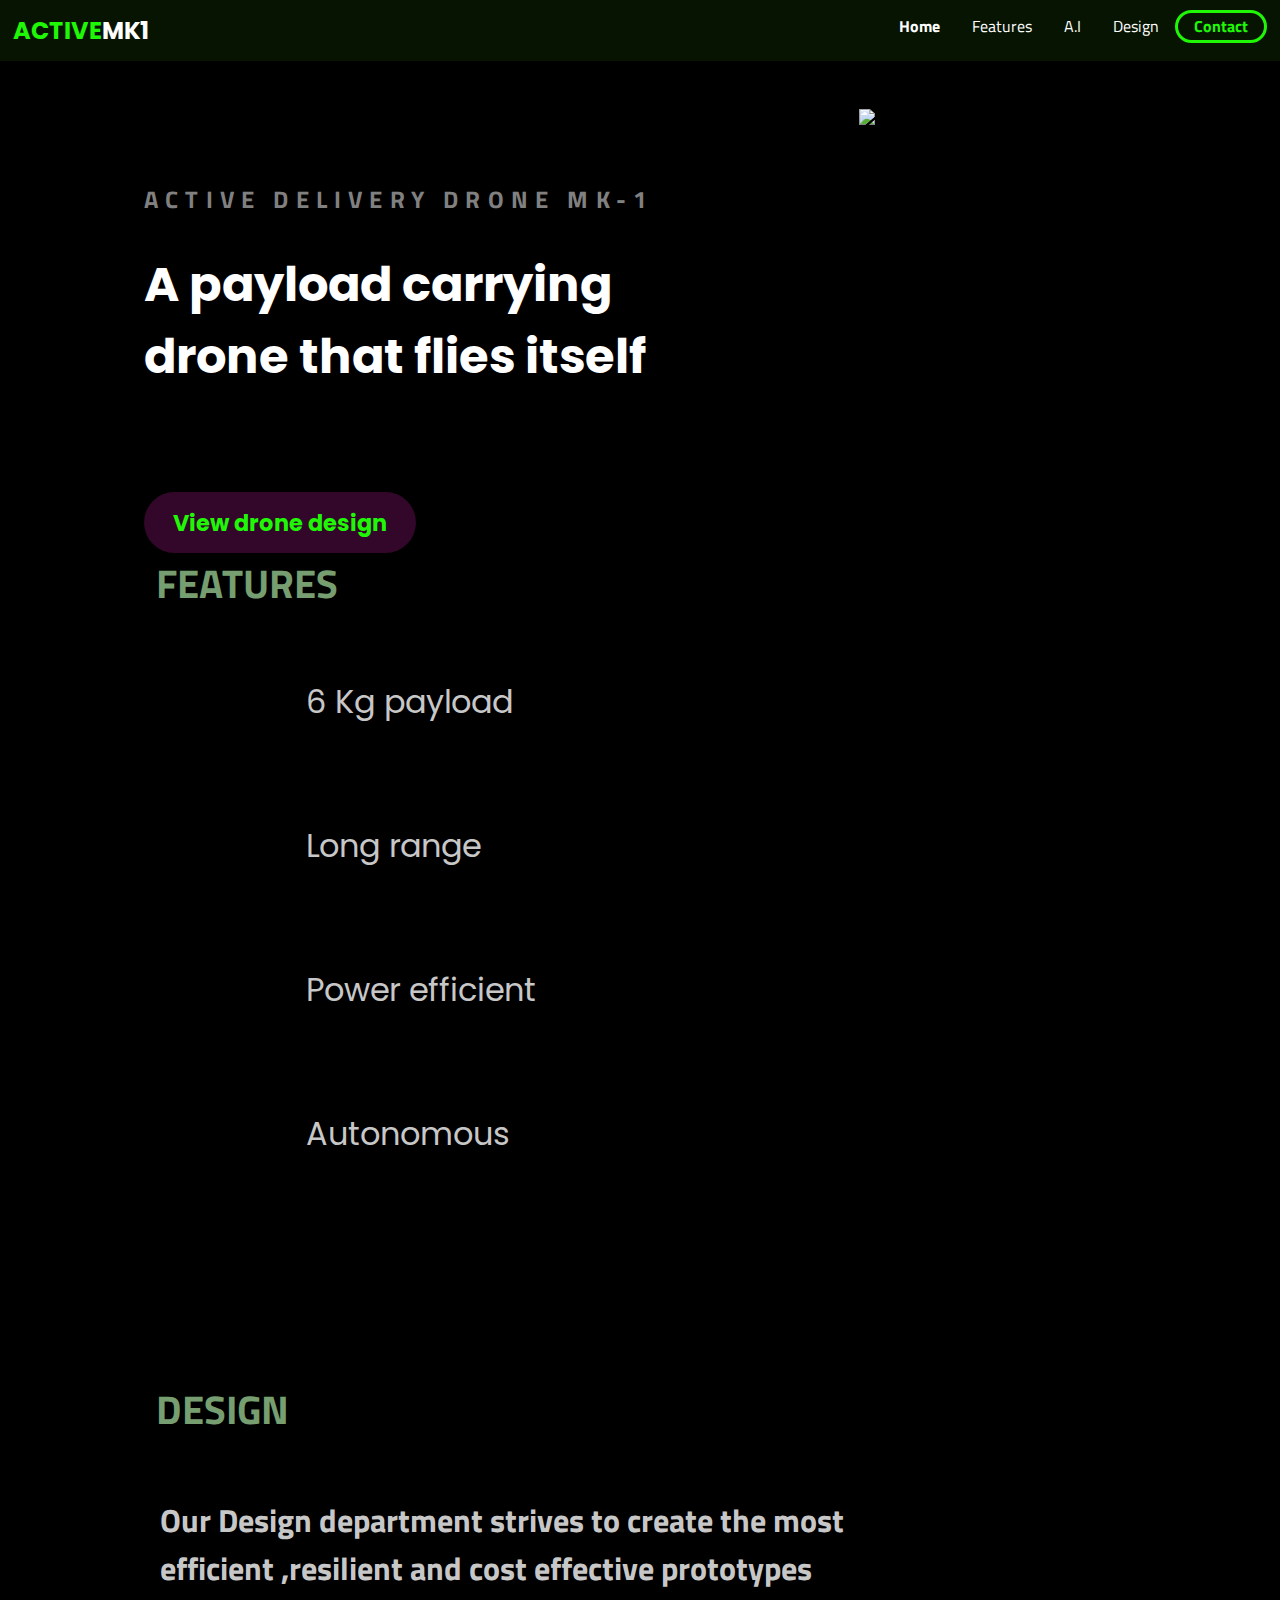
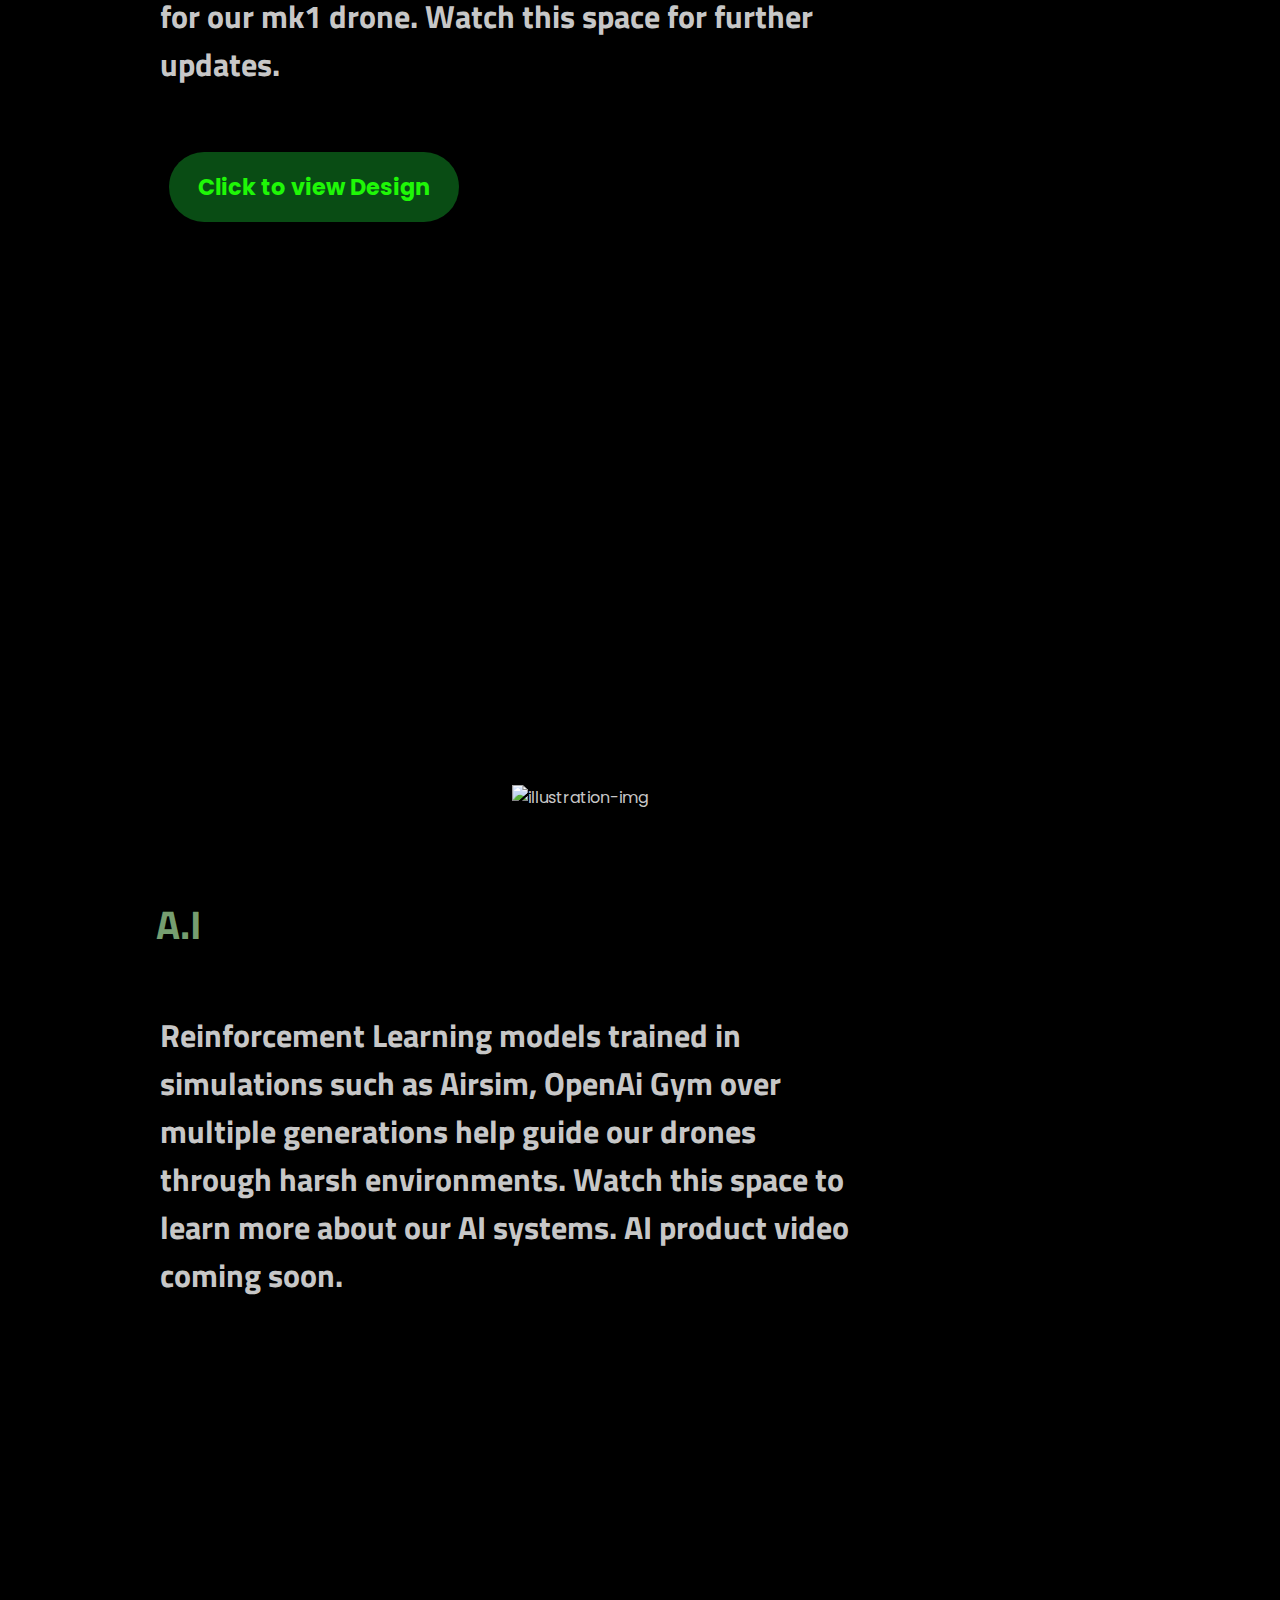
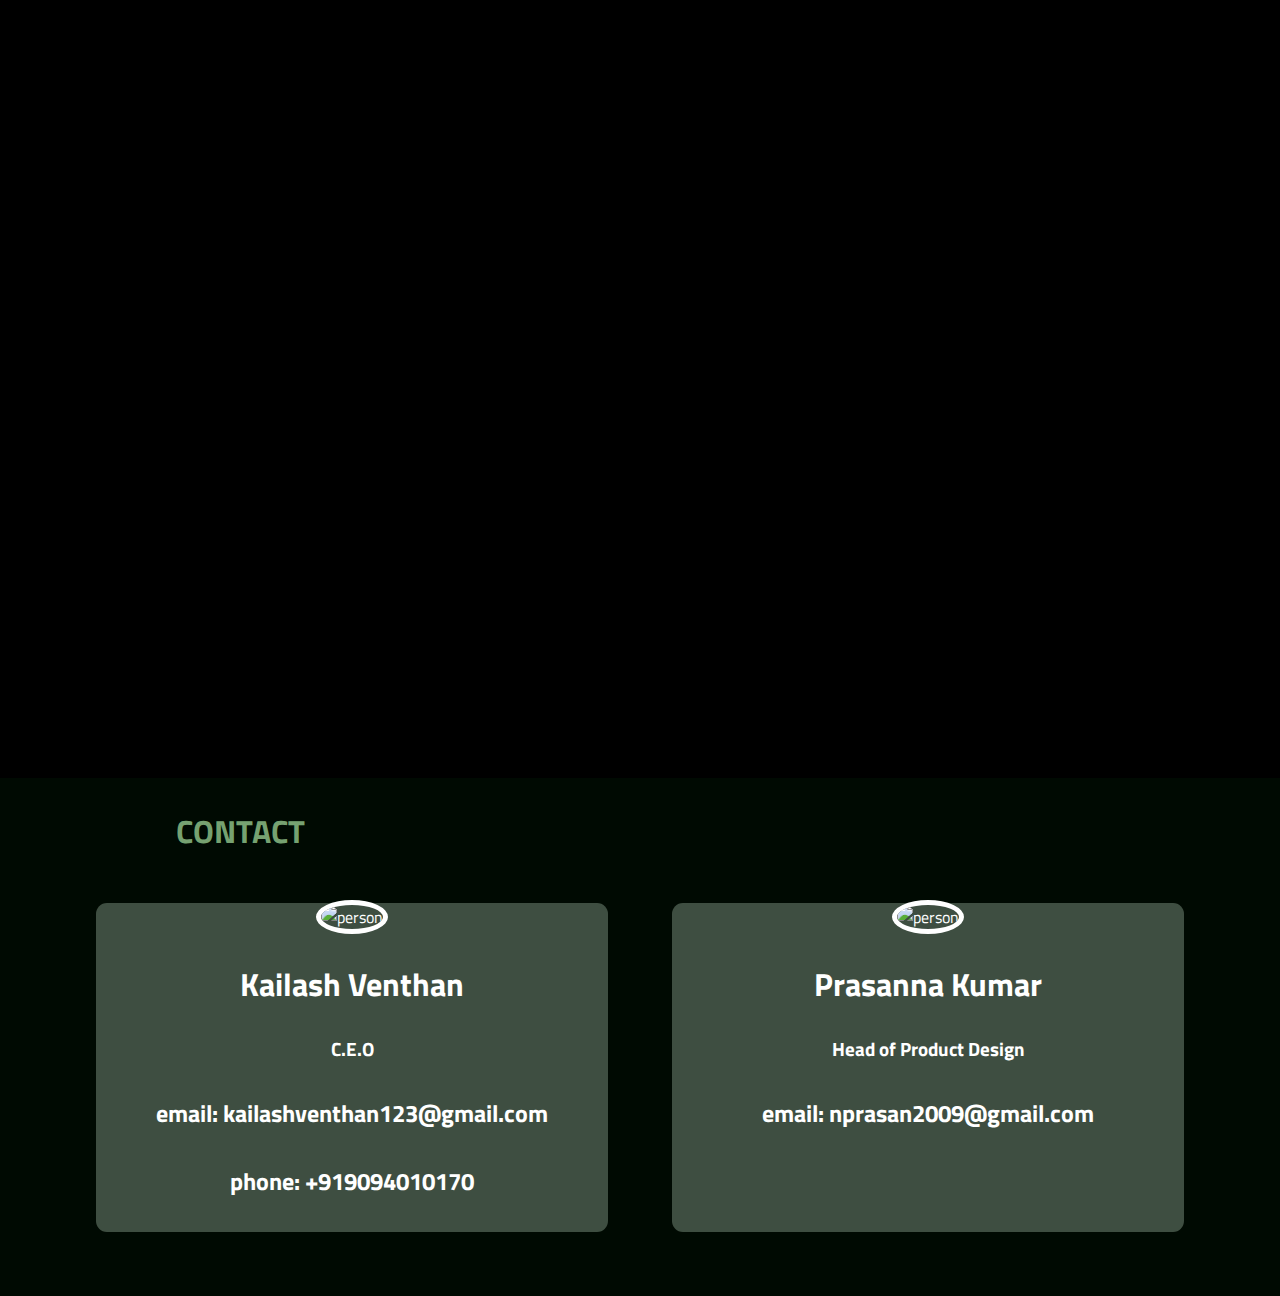
==== index.html @ 378c05ed "spacing changes and attempt at aniamtion" ====
<!DOCTYPE html>
<html lang="en">
<head>
    <meta charset="UTF-8">
    <meta http-equiv="X-UA-Compatible" content="IE=edge">
    <meta name="viewport" content="width=device-width, initial-scale=1.0">
    <meta name="theme-color" content="rgba(8, 29, 1, 0.694)">
    <title>A.D.D Mk-1</title>
    <link rel="stylesheet" href="css/main.css">
    <script src="animate.js"></script>
</head>
  <body>
    <div class="navbar" id="navbar">
    <div class="container">
        <a  class="logo" href="index.html"><span>ACTIVE</span>MK1</a>
        
        <img id="mobile-cta" class="mobile-menu" src="images/menu.svg" alt="open menue">
        
        <nav>
         <img  id="mobile-exit" class="mobile-menu-exit" src="images/exit.svg" alt="exit">
        <ul class="primary-nav">
            <li class="current"><a href="index.html">Home</a></li>
            <li><a href="#features-section">Features</a></li>
            <li><a href="#ai">A.I</a></li>
        </ul>        
        <ul class="secondary-nav">
            <li><a href="#design">Design</a> </li>
            <li class="go-premium-cta"><a href="#testimonials-section">Contact</a> </li>
        </ul>
        </nav>
    </div>
    </div>

    <section class="hero">
            <div class="container">
                <div class="left-col">
                    <p class="subhead">Active DELIVERY DRONE Mk-1</p>
                    <h1>A payload carrying drone that flies itself</h1>
                    <div class="het0-cta">
                        <a href="https://kailashv7.github.io/helmet-view/" class="primary-cta">View drone design</a>
                        <!-- <a href="#" class="watch-video-cta" alt="Watch a video">  -->
                        <!-- <img src="images/watch.svg" alt="watch">Watch Video</a> -->
                    </div>
                </div>
                <img src="images/Drone Delivery.svg" class="hero-img" alt="illustration-img">

            </div>
            
                </section>

                <a id="features-section"> <section class="features-section" >
          <div class="container">
            <h1>FEATURES</h1></a>
            <ul class="features-list">
                <li>6 Kg payload</li>
                <li>Long range</li>
                <li>Power efficient</li>
                <li>Autonomous</li>
                <canvas id="canvas"></canvas>
            </ul>
            <a id="design">
                <div class="container">
                    
                  <h1>DESIGN</h1>
                  <h2>
                     Our Design department strives to create the most efficient ,resilient and cost effective prototypes for our mk1 drone. Watch this space for further updates.
                       
                </h2> <a href="https://kailashv7.github.io/helmet-view/" class="primary-cta">Click to view Design</a>   
                </div><img src="images/design.svg" class="d-img" alt="illustration-img"></a>
           <!-- <img src="images/holding-phone.jpg" alt="holding-phone">-->
        </div>

          <a id="ai">
              <div class="container">
                <h1>A.I</h1>
                <h2>
                    Reinforcement Learning models trained in simulations such as Airsim, OpenAi Gym over multiple generations help guide our drones through 
                    harsh environments. Watch this space to learn more about our AI systems. AI product video coming soon.                              </h2>
                
                    
              </div></a>
             
              <a id="vid" class="vid">
                <iframe width="1280" height="720" src="https://www.youtube.com/embed/NcBjx_eyvxc" title="YouTube video player" frameborder="0" allow="accelerometer; autoplay; clipboard-write; encrypted-media; gyroscope; picture-in-picture" allowfullscreen></iframe>
                </div></a>
             

    </section>


    

    <section class="testimonials-section" id="testimonials-section">
        <div class="container">
            <h1>CONTACT</h1>
                <ul>
                    <li>
                        <img src="images/kailash.jpg" alt="person">
                        <h2>Kailash Venthan </h2>
                        <h3>C.E.O</h3>
                        <h4>email: kailashventhan123@gmail.com</h4>
                        <h4>phone: +919094010170</h4>
                    </li>
                    
                    <li>
                        <img src="images/prasanna.jpg" alt="person">
                        <h2>Prasanna Kumar</h2>
                        <h3>Head of Product Design</h3>
                        <h4>email: nprasan2009@gmail.com</h4>
                        
                    </li>
                    
                    <!-- <li>
                        <img src="images/person.jpg" alt="person">
                        <blockquote>Lorem, ipsum dolor sit amet consectetur adipisicing elit. Minima doloribus quia ut molestias, rem voluptates officiis iusto exercitationem est adipisci quos veniam accusamus quidem, libero voluptate! Nemo laudantium sunt quisquam!</blockquote>
                        <cite>-Jane Doe</cite>
                    </li> -->
                    

                </ul>

        </div>

    </section>
    
    <!-- <section class="contact-section"> -->
        <!-- <div class="container">
           <div class="contact-left">
                <h2>Contact</h2>
                <form action="">
            <label for="name">Name</label>
            <input type="text" name="name" id="name">
            <label for="email">Email</label>
            <input type="email" name="email" id="email">

            <label for="message">Message</label>
            <textarea name="message" id="message" cols="30" rows="10" placeholder="Whats on your mind"></textarea>   
            <input type="submit" class="send-message-cta"  value="Send message">
        </form>
           </div>
           <div class="contact-right">

            <iframe src="https://www.google.com/maps/embed?pb=!1m18!1m12!1m3!1d3105.1503819264835!2d-77.03871848479086!3d38.8976762795706!2m3!1f0!2f0!3f0!3m2!1i1024!2i768!4f13.1!3m3!1m2!1s0x89b7b7bcdecbb1df%3A0x715969d86d0b76bf!2sThe%20White%20House!5e0!3m2!1sen!2sin!4v1621686932372!5m2!1sen!2sin" width="600" height="450" style="border:0;" allowfullscreen="" loading="lazy"></iframe>
           </div>
            
        </div>
    </section> -->
  <script>

       // When the user scrolls the page, execute myFunction
       window.onscroll = function() {myFunction()};

//Get the navbar
var navbar = document.getElementById("navbar");
console.log(navbar);
// Get the offset position of the navbar
var sticky = navbar.offsetTop;

// Add the sticky class to the navbar when you reach its scroll position. Remove "sticky" when you leave the scroll position
function myFunction() {
  if (window.pageYOffset >= sticky && window.pageYOffset != 0) {
    navbar.classList.add("sticky");
    // setTimeout(function() {afunction()},4000);
  } else {
    navbar.classList.remove("sticky");
  }
}

//function to remove nav after 5 seconds
function afunction(){
    navbar.classList.remove("sticky");}



      const mobileBtn = document.getElementById("mobile-cta")
      nav= document.querySelector('nav')
      mobileBtnExit = document.getElementById("mobile-exit");


      mobileBtn.addEventListener('click',() => {
          nav.classList.add('menu-btn');
      })
      mobileBtnExit.addEventListener('click',() => {
          nav.classList.remove('menu-btn');
      })
  </script>

</body>



</html>
---- css/main.css ----
@import url("https://fonts.googleapis.com/css2?family=Poppins:wght@300;500&display=swap");
@import url("https://fonts.googleapis.com/css2?family=Titillium+Web:wght@300;500&display=swap");
:root {
  --primary-color:#1FF707;
  --secondary-color:rgba(8, 29, 1, 0.694);
}

body {
  background: black;
  margin: 0;
  font-family: 'Poppins','sans-serif';
}

.navbar {
  background: rgba(8, 29, 1, 0.694);
  padding: .3em;
}

.navbar .logo {
  text-decoration: none;
  font-weight: 700;
  color: #ffffff;
  font-size: 1.5em;
}

.navbar .logo span {
  color: var(--primary-color);
}

.navbar nav {
  display: none;
  font-family: 'Titillium Web', 'sans-serif';
}

.navbar .container {
  width: 100%;
  display: -webkit-box;
  display: -ms-flexbox;
  display: flex;
  place-content: space-between;
}

.mobile-menu {
  cursor: pointer;
}

a {
  color: #444444;
}

ul {
  list-style-type: none;
  margin: 0;
  padding: 0;
}

section {
  padding: 5em 2em 0em 2em;
}

.hero {
  text-align: center;
}

.left-col .subhead {
  text-transform: uppercase;
  font-weight: bold;
  color: grey;
  letter-spacing: .3em;
  font-size: 0.90em;
  font-family: 'Titillium Web', 'sans-serif';
}

.left-col h1 {
  font-size: 2.5em;
  color: white;
  -webkit-animation: fadeInAnimation ease 3s;
          animation: fadeInAnimation ease 3s;
  -webkit-animation-iteration-count: 1;
          animation-iteration-count: 1;
  -webkit-animation-fill-mode: backwards;
          animation-fill-mode: backwards;
}

.left-col .primary-cta {
  background: #1de93c53;
  color: var(--primary-color);
  text-decoration: none;
  padding: .7em 1.3em;
  font-size: 1.2em;
  border-radius: 5em;
  font-weight: bold;
  display: inline-block;
  margin-top: 3em;
  z-index: +5;
}

.left-col .primary-cta:hover {
  background: #0af52dd7;
  color: black;
  font-weight: bold;
}

.left-col .watch-video-cta {
  display: block;
  margin-top: 1em;
}

.left-col .watch-video-cta img {
  margin-right: -.5em;
}

.hero-img {
  width: 100%;
  height: auto;
  margin-top: 3em;
  margin-bottom: 6em;
  -webkit-animation: fadeInAnimation ease 3s;
          animation: fadeInAnimation ease 3s;
  -webkit-animation-iteration-count: 1;
          animation-iteration-count: 1;
  -webkit-animation-fill-mode: backwards;
          animation-fill-mode: backwards;
}

@-webkit-keyframes fadeInAnimation {
  0% {
    opacity: 0;
  }
  100% {
    opacity: 1;
  }
}

@keyframes fadeInAnimation {
  0% {
    opacity: 0;
  }
  100% {
    opacity: 1;
  }
}

section.features-section {
  color: rgba(255, 255, 255, 0.796);
}

section.features-section .primary-cta {
  background: #6e0f5b73;
  color: var(--primary-color);
  text-decoration: none;
  padding: .6em 1.3em;
  font-size: 1.4em;
  border-radius: 5em;
  font-weight: bold;
  display: inline-block;
  z-index: +5;
  margin: 0em 0em 0em 0.5em;
}

section.features-section .primary-cta:hover {
  background: #0af52dd7;
  color: black;
  font-weight: bold;
}

section.features-section h1 {
  margin-left: 0em;
  margin-bottom: 1.4em;
  margin-top: 0em;
  color: rgba(189, 253, 180, 0.633);
  font-size: 1.7em;
  font-family: 'Titillium Web', 'sans-serif';
}

section.features-section h2 {
  color: rgba(255, 255, 255, 0.796);
  margin-bottom: 5em;
  font-size: 1.3em;
  font-family: 'Titillium Web', 'sans-serif';
}

section.features-section .d-img {
  width: 100%;
  height: 100%;
  margin-right: 2em;
  margin-bottom: 8em;
  margin-top: 8em;
}

section.features-section .vid iframe {
  margin-bottom: 10em;
}

ul.features-list {
  margin-bottom: 0em;
  padding-left: .1em;
  display: -ms-grid;
  display: grid;
  -ms-grid-columns: (minmax(19rem, 1fr))[auto-fit];
      grid-template-columns: repeat(auto-fit, minmax(19rem, 1fr));
}

ul.features-list li {
  font-size: 1.5em;
  margin-top: 1em;
  margin-left: 2em;
  padding-bottom: 2em;
  position: relative;
  z-index: -5;
}

ul.features-list li:before {
  content: '';
  left: -2em;
  position: absolute;
  width: 36px;
  height: 36px;
  background-image: url("../images/bullet.svg");
  background-size: contain;
  margin-right: .5em;
  z-index: -5;
}

.testimonials-section {
  background: #024a0d23;
  color: white;
  padding-bottom: .5em;
  padding-top: .5em;
  font-family: 'Titillium Web', 'sans-serif';
}

.testimonials-section h1 {
  color: rgba(189, 253, 180, 0.633);
  margin-bottom: 2em;
}

.testimonials-section li {
  background: #9eb8a264;
  text-align: center;
  padding: 0.1em 0.3em;
  width: 95%;
  margin: 0 3.5em 4em 0.2em;
  border-radius: .68em;
}

.testimonials-section li img {
  width: 5em;
  height: 5em;
  border: 5px solid #ffffff;
  border-radius: 50%;
  margin-top: 1em;
}

h2 {
  font-size: 2em;
  color: white;
}

label {
  display: block;
  font-size: 1.2em;
  margin-bottom: .5em;
}

input, textarea {
  background-color: grey;
  width: 100%;
  padding: .8em;
  margin-bottom: 1em;
  border-radius: .3em;
  border: 1px solid gray;
  -webkit-box-sizing: border-box;
          box-sizing: border-box;
}

input[type="submit"] {
  background-color: #1de93c53;
  color: var(--primary-color);
  font-weight: bold;
  font-size: 1.3em;
  border: none;
  margin-bottom: 5em;
  border-radius: 5em;
  display: inline-block;
  padding: .8em 2em;
  width: unset;
  cursor: pointer;
}

iframe {
  width: 100%;
  height: 300px;
}

nav.menu-btn {
  display: block;
}

nav {
  position: fixed;
  z-index: 999;
  width: 66%;
  right: 0;
  top: 0;
  background: #000000;
  height: 100vh;
  padding: 1em;
}

nav ul.primary-nav {
  margin-top: 5em;
}

nav li a {
  color: white;
  text-decoration: none;
  display: block;
  padding: .5em;
  font-size: 1.3em;
  text-align: right;
}

nav li a:hover {
  color: #0af52da1;
  font-weight: bold;
}

.mobile-menu-exit {
  float: right;
  margin: .5em;
  cursor: pointer;
}

@media only screen and (min-width: 768px) {
  .mobile-menu, .mobile-menu-exit {
    display: none;
  }
  .navbar .container {
    display: -ms-grid;
    display: grid;
    -ms-grid-columns: 180px auto;
        grid-template-columns: 180px auto;
  }
  .navbar nav {
    display: -webkit-box;
    display: -ms-flexbox;
    display: flex;
    -webkit-box-pack: justify;
        -ms-flex-pack: justify;
            justify-content: space-between;
    background: none;
    position: unset;
    height: auto;
    width: 100%;
    padding: 0;
  }
  .navbar nav ul {
    display: -webkit-box;
    display: -ms-flexbox;
    display: flex;
  }
  .navbar nav a {
    color: white;
    font-size: 1em;
    padding: .1em 1em;
  }
  .navbar nav ul.primary-nav {
    margin: 0;
  }
  .navbar nav li.current a {
    font-weight: bold;
  }
  .navbar nav li.go-premium-cta a {
    color: var(--primary-color);
    border: 3px solid var(--primary-color);
    font-weight: bold;
    border-radius: 5em;
    margin-top: -.2em;
  }
  .navbar nav li.go-premium-cta a:hover {
    background: #0ed12b78;
    color: var(--primary-color);
  }
}

@media only screen and (min-width: 1080px) {
  .navbar {
    padding: .8em;
  }
  .container {
    width: 100%;
    margin: 0 auto;
  }
  section {
    padding: 0em 4em;
  }
  .hero .container {
    display: -webkit-box;
    display: -ms-flexbox;
    display: flex;
    -webkit-box-pack: justify;
        -ms-flex-pack: justify;
            justify-content: space-between;
    text-align: left;
  }
  .hero .container .primary-cta {
    background: #6e0f5b73;
    color: var(--primary-color);
    text-decoration: none;
    padding: .6em 1.3em;
    font-size: 1.4em;
    border-radius: 5em;
    font-weight: bold;
    display: inline-block;
    z-index: +5;
  }
  .hero .container .primary-cta:hover {
    background: #0af52dd7;
    color: black;
    font-weight: bold;
  }
  .hero .container .left-col {
    margin: 6em 3em 0 5em;
  }
  .hero .container .left-col .subhead {
    font-size: 1.5em;
    -webkit-animation: fadeInAnimation ease 1s;
            animation: fadeInAnimation ease 1s;
    -webkit-animation-iteration-count: 1;
            animation-iteration-count: 1;
    -webkit-animation-fill-mode: backwards;
            animation-fill-mode: backwards;
  }
  .hero .container .left-col h1 {
    font-size: 3em;
    width: 80%;
    color: white;
  }
  .hero-img {
    width: 45.5%;
    height: auto;
    margin-right: 0em;
    margin-bottom: 10em;
  }
  ul.features-list {
    display: block;
    margin-left: 11em;
    margin-top: 4em;
    margin-bottom: 0em;
  }
  ul.features-list li {
    font-size: 2em;
    padding-bottom: 2em;
  }
  ul.features-list li:before {
    width: 45px;
    height: 45px;
  }
  .features-section {
    position: relative;
    margin-top: 0em;
  }
  section.features-section .primary-cta {
    background: #1de93c53;
    color: var(--primary-color);
    text-decoration: none;
    padding: 0.8em 1.3em;
    font-size: 1.4em;
    border-radius: 5em;
    font-weight: bold;
    display: inline-block;
    z-index: +5;
    margin: 0em 0em 30em 4.7em;
  }
  section.features-section .primary-cta:hover {
    background: #0af52dd7;
    color: black;
    font-weight: bold;
  }
  section.features-section h1 {
    margin-left: 2.3em;
    font-size: 2.5em;
  }
  section.features-section h2 {
    margin-left: 3em;
    margin-bottom: 2em;
    font-size: 2em;
    width: 60%;
  }
  section.features-section .d-img {
    width: 50%;
    height: auto;
    margin-right: 8em;
    margin-bottom: 100em;
  }
  section.features-section .vid iframe {
    width: 1280px;
    padding-bottom: 8em;
    height: 720px;
    margin-left: 8em;
  }
  .features-section img {
    display: block;
    position: absolute;
    right: 0;
    width: 350px;
    bottom: -2em;
  }
  .testimonials-section ul {
    display: -webkit-box;
    display: -ms-flexbox;
    display: flex;
  }
  .testimonials-section ul li {
    margin: 7em 2em 0em 2em;
  }
  .testimonials-section {
    margin-bottom: 0;
    padding-bottom: 4em;
    padding-top: .5em;
  }
  .testimonials-section h1 {
    color: rgba(189, 253, 180, 0.633);
    margin-bottom: -2em;
    margin-left: 3.5em;
  }
  .testimonials-section h4 {
    font-size: 1.5em;
  }
  .testimonials-section li img {
    margin-top: -4.5em;
  }
  .contact-right {
    position: absolute;
    right: 0;
    top: 0;
    width: 45%;
    height: 100%;
  }
  .contact-right iframe {
    height: 100%;
  }
}

@media only screen and (max-width: 768px) {
  /* The sticky class is added to the navbar with JS when it reaches its scroll position */
  .sticky {
    display: -webkit-box;
    display: -ms-flexbox;
    display: flex;
    -webkit-box-pack: justify;
        -ms-flex-pack: justify;
            justify-content: space-between;
    position: -webkit-sticky;
    position: sticky;
    top: 0em;
    padding-top: .2em;
    padding-bottom: .3em;
    bottom: 0em;
    z-index: 6;
    width: auto;
    background: rgba(0, 0, 0, 0.905);
  }
  .mobile-menu {
    margin-right: 1em;
  }
  /* Add some top padding to the page content to prevent sudden quick movement (as the navigation bar gets a new position at the top of the page (position:fixed and top:0) */
  .sticky + .content {
    padding-top: 0px;
  }
}
/*# sourceMappingURL=main.css.map */
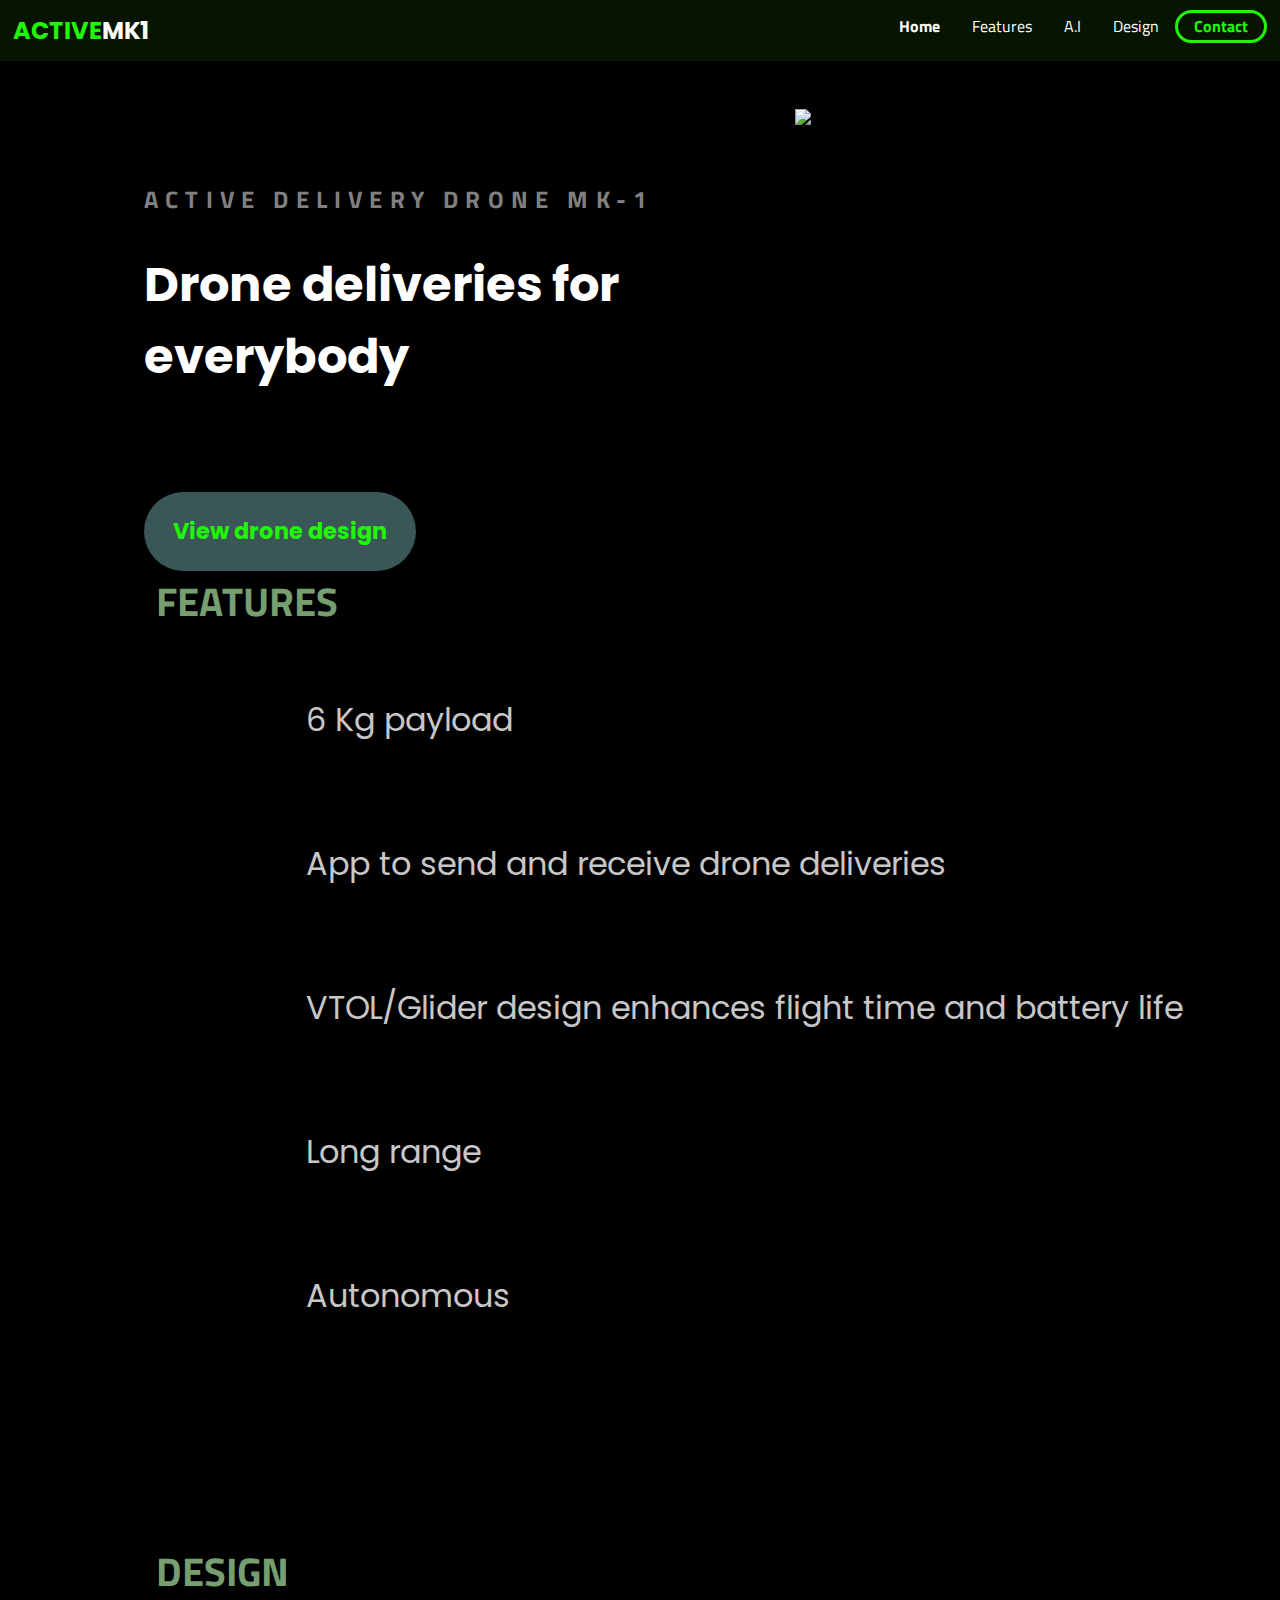
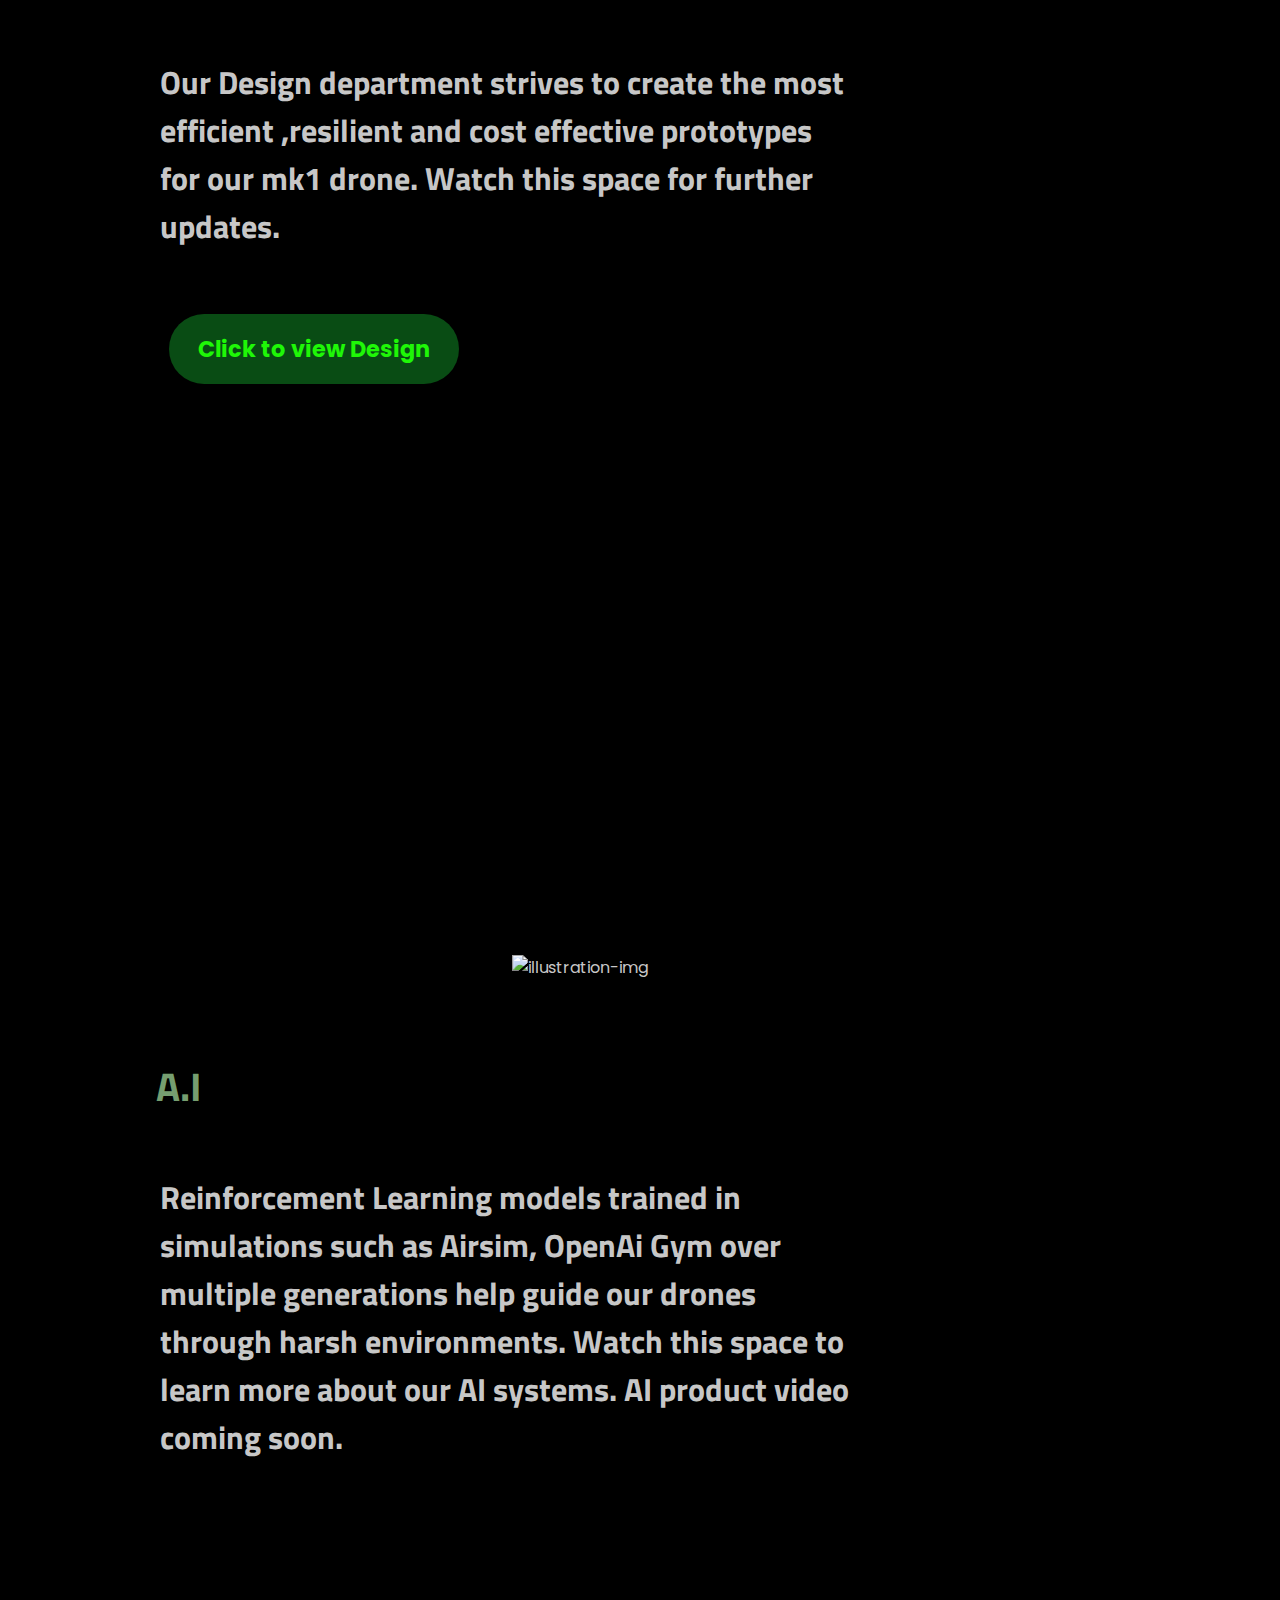
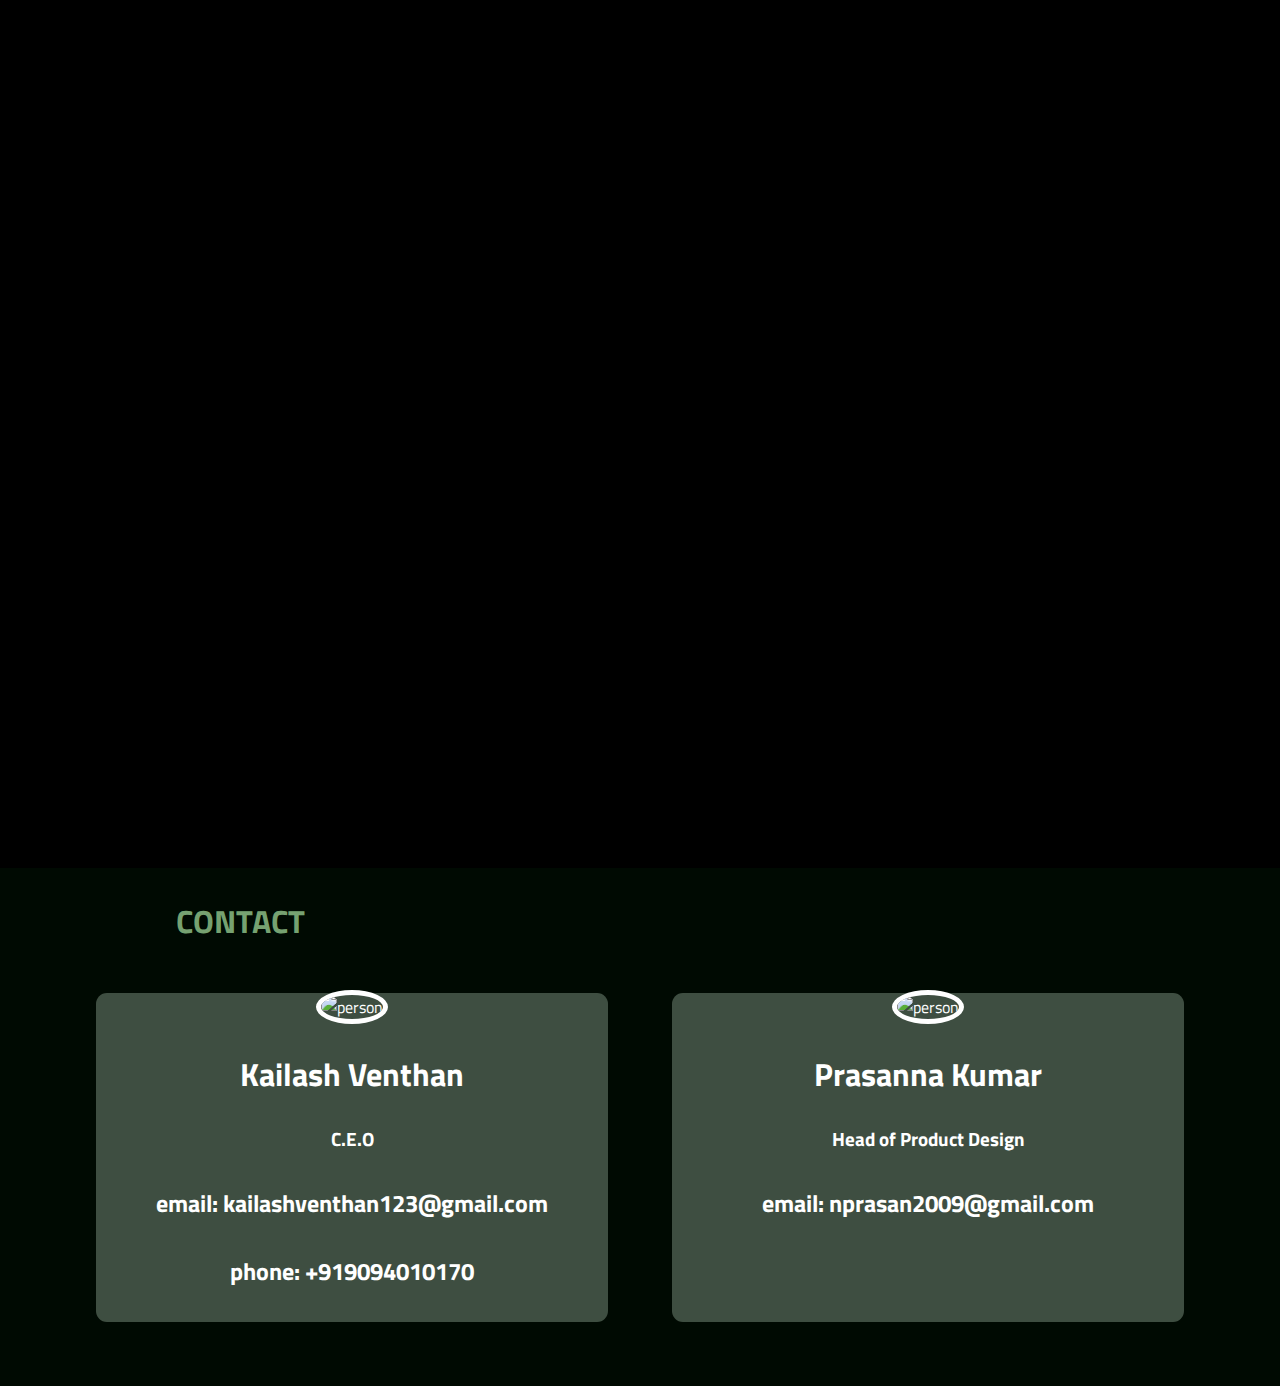
==== commit 727d004d: "content changes" ====
--- a/index.html
+++ b/index.html
@@ -35,7 +35,7 @@
             <div class="container">
                 <div class="left-col">
                     <p class="subhead">Active DELIVERY DRONE Mk-1</p>
-                    <h1>A payload carrying drone that flies itself</h1>
+                    <h1>Drone deliveries for everybody</h1>
                     <div class="het0-cta">
                         <a href="https://kailashv7.github.io/helmet-view/" class="primary-cta">View drone design</a>
                         <!-- <a href="#" class="watch-video-cta" alt="Watch a video">  -->
@@ -53,8 +53,9 @@
             <h1>FEATURES</h1></a>
             <ul class="features-list">
                 <li>6 Kg payload</li>
+                <li>App to send and receive drone deliveries</li>
+                <li>VTOL/Glider design enhances flight time and battery life</li>
                 <li>Long range</li>
-                <li>Power efficient</li>
                 <li>Autonomous</li>
                 <canvas id="canvas"></canvas>
             </ul>
--- a/css/main.css
+++ b/css/main.css
@@ -405,10 +405,10 @@
     text-align: left;
   }
   .hero .container .primary-cta {
-    background: #6e0f5b73;
+    background: #5e8a8b9f;
     color: var(--primary-color);
     text-decoration: none;
-    padding: .6em 1.3em;
+    padding: 1em 1.3em;
     font-size: 1.4em;
     border-radius: 5em;
     font-weight: bold;
@@ -492,12 +492,12 @@
     width: 50%;
     height: auto;
     margin-right: 8em;
-    margin-bottom: 100em;
+    margin-bottom: 95em;
   }
   section.features-section .vid iframe {
-    width: 1280px;
+    width: 1152px;
     padding-bottom: 8em;
-    height: 720px;
+    height: 648px;
     margin-left: 8em;
   }
   .features-section img {
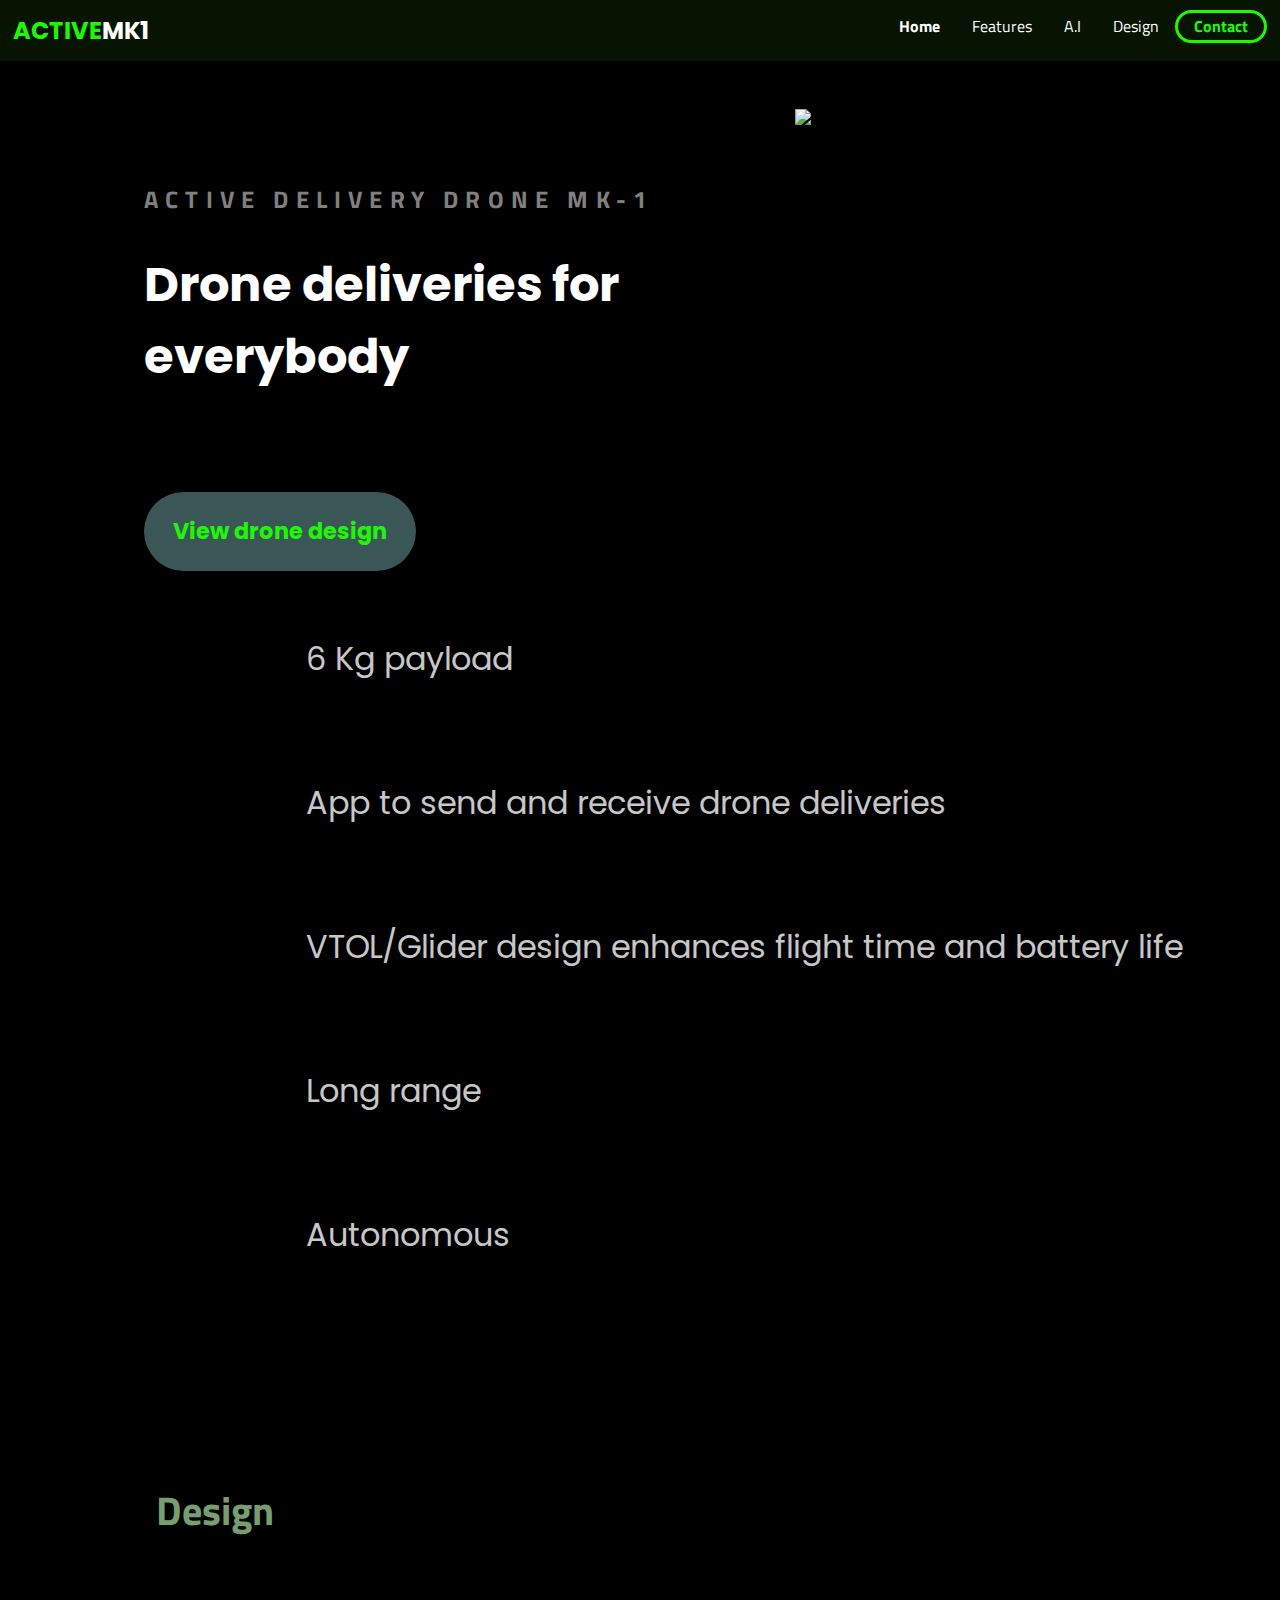
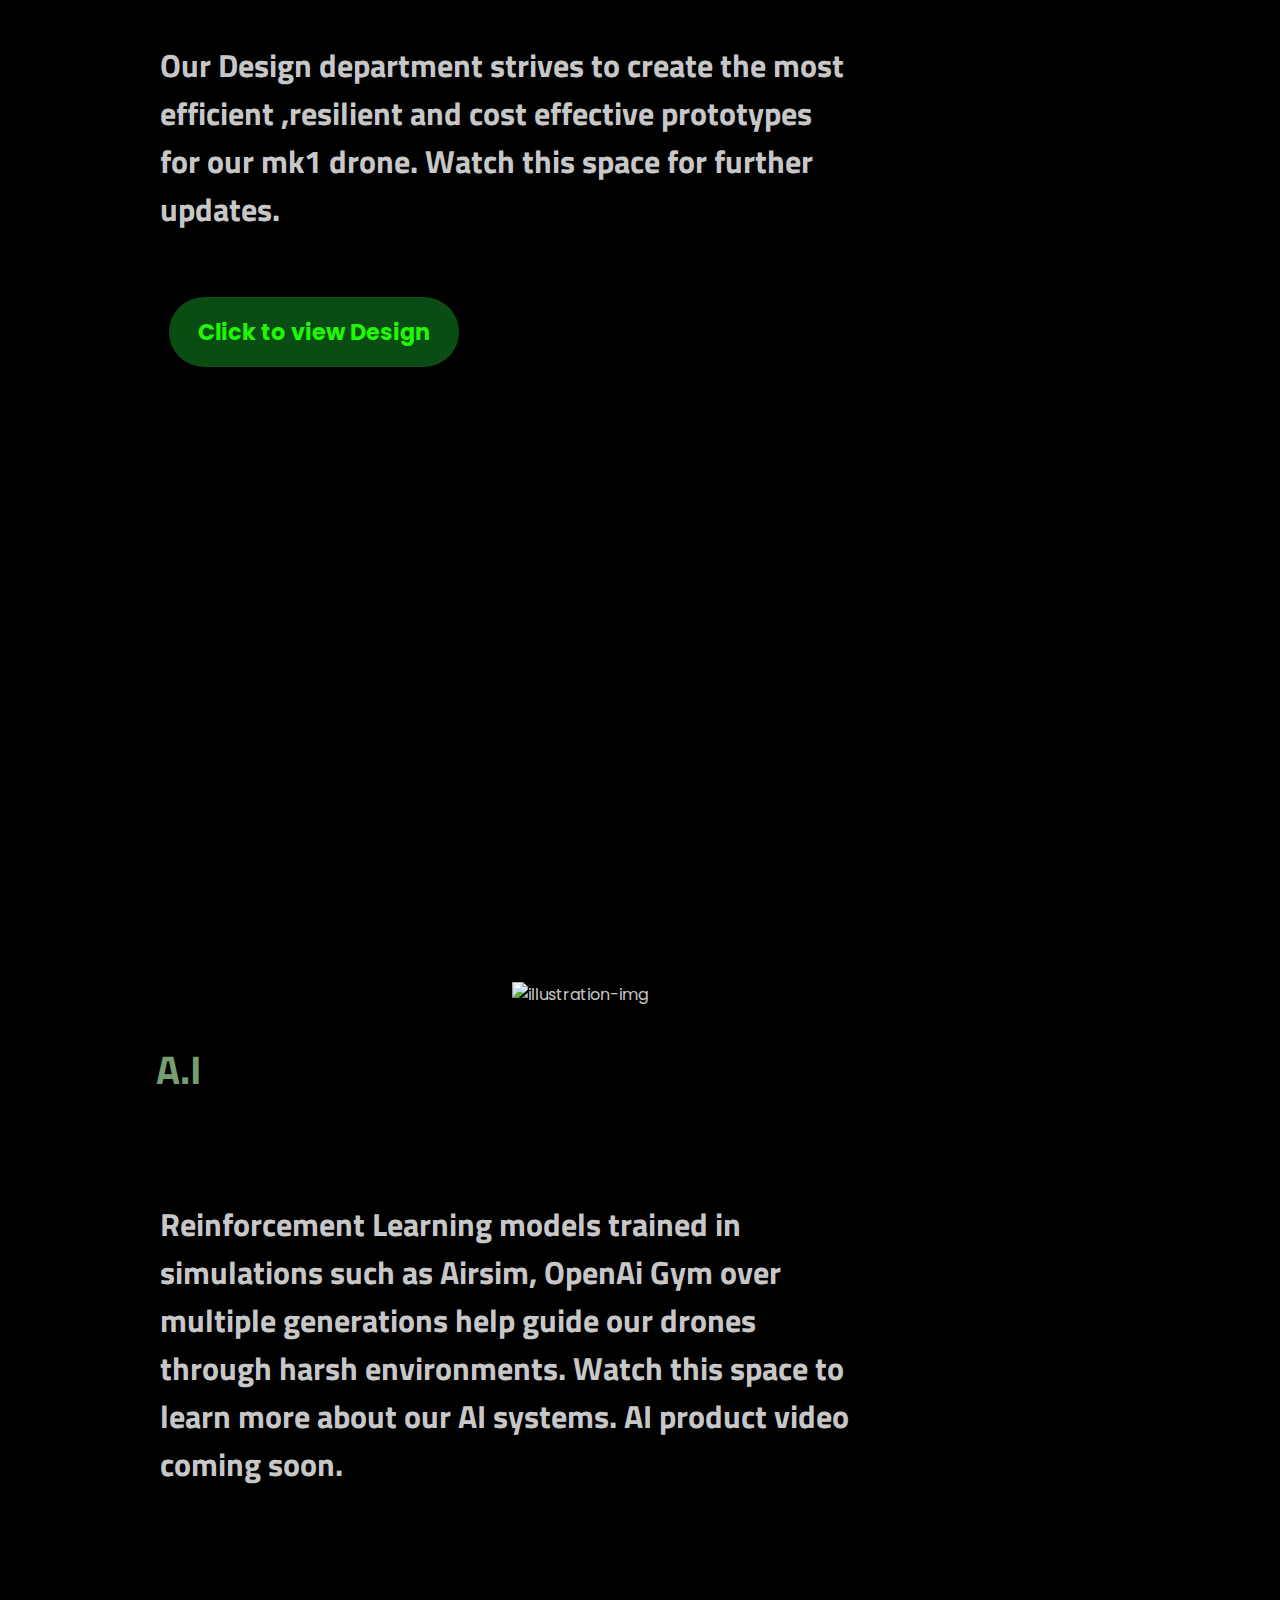
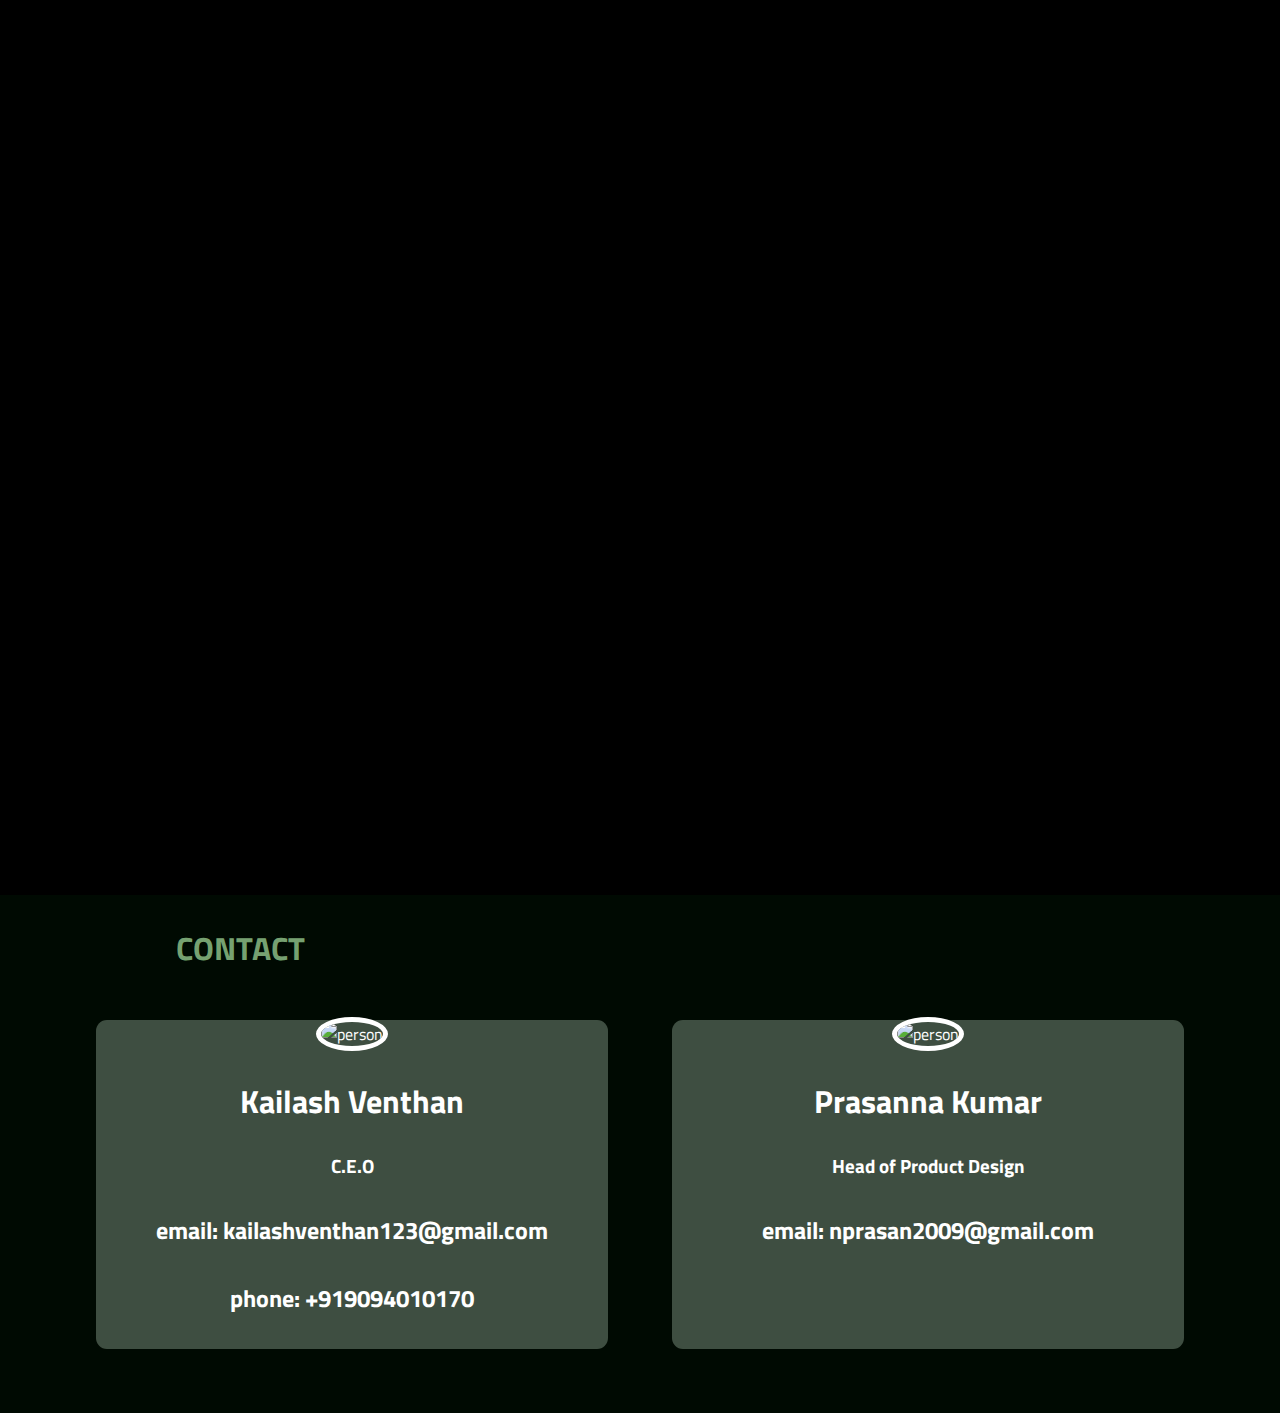
==== commit 81d3a362: "link changeS" ====
--- a/index.html
+++ b/index.html
@@ -37,7 +37,7 @@
                     <p class="subhead">Active DELIVERY DRONE Mk-1</p>
                     <h1>Drone deliveries for everybody</h1>
                     <div class="het0-cta">
-                        <a href="https://kailashv7.github.io/helmet-view/" class="primary-cta">View drone design</a>
+                        <a href="https://kailashv7.github.io/dronedisplay/" class="primary-cta">View drone design</a>
                         <!-- <a href="#" class="watch-video-cta" alt="Watch a video">  -->
                         <!-- <img src="images/watch.svg" alt="watch">Watch Video</a> -->
                     </div>
@@ -50,7 +50,7 @@
 
                 <a id="features-section"> <section class="features-section" >
           <div class="container">
-            <h1>FEATURES</h1></a>
+            </a>
             <ul class="features-list">
                 <li>6 Kg payload</li>
                 <li>App to send and receive drone deliveries</li>
@@ -62,11 +62,11 @@
             <a id="design">
                 <div class="container">
                     
-                  <h1>DESIGN</h1>
+                  <h1>Design</h1>
                   <h2>
                      Our Design department strives to create the most efficient ,resilient and cost effective prototypes for our mk1 drone. Watch this space for further updates.
                        
-                </h2> <a href="https://kailashv7.github.io/helmet-view/" class="primary-cta">Click to view Design</a>   
+                </h2> <a href="https://kailashv7.github.io/dronedisplay/" class="primary-cta">Click to view Design</a>   
                 </div><img src="images/design.svg" class="d-img" alt="illustration-img"></a>
            <!-- <img src="images/holding-phone.jpg" alt="holding-phone">-->
         </div>
--- a/css/main.css
+++ b/css/main.css
@@ -1,5 +1,6 @@
 @import url("https://fonts.googleapis.com/css2?family=Poppins:wght@300;500&display=swap");
 @import url("https://fonts.googleapis.com/css2?family=Titillium+Web:wght@300;500&display=swap");
+@import url("https://fonts.googleapis.com/css2?family=Merriweather:wght@700&display=swap");
 :root {
   --primary-color:#1FF707;
   --secondary-color:rgba(8, 29, 1, 0.694);
@@ -166,10 +167,10 @@
 
 section.features-section h1 {
   margin-left: 0em;
-  margin-bottom: 1.4em;
+  margin-bottom: 2.5em;
   margin-top: 0em;
   color: rgba(189, 253, 180, 0.633);
-  font-size: 1.7em;
+  font-size: 2em;
   font-family: 'Titillium Web', 'sans-serif';
 }
 
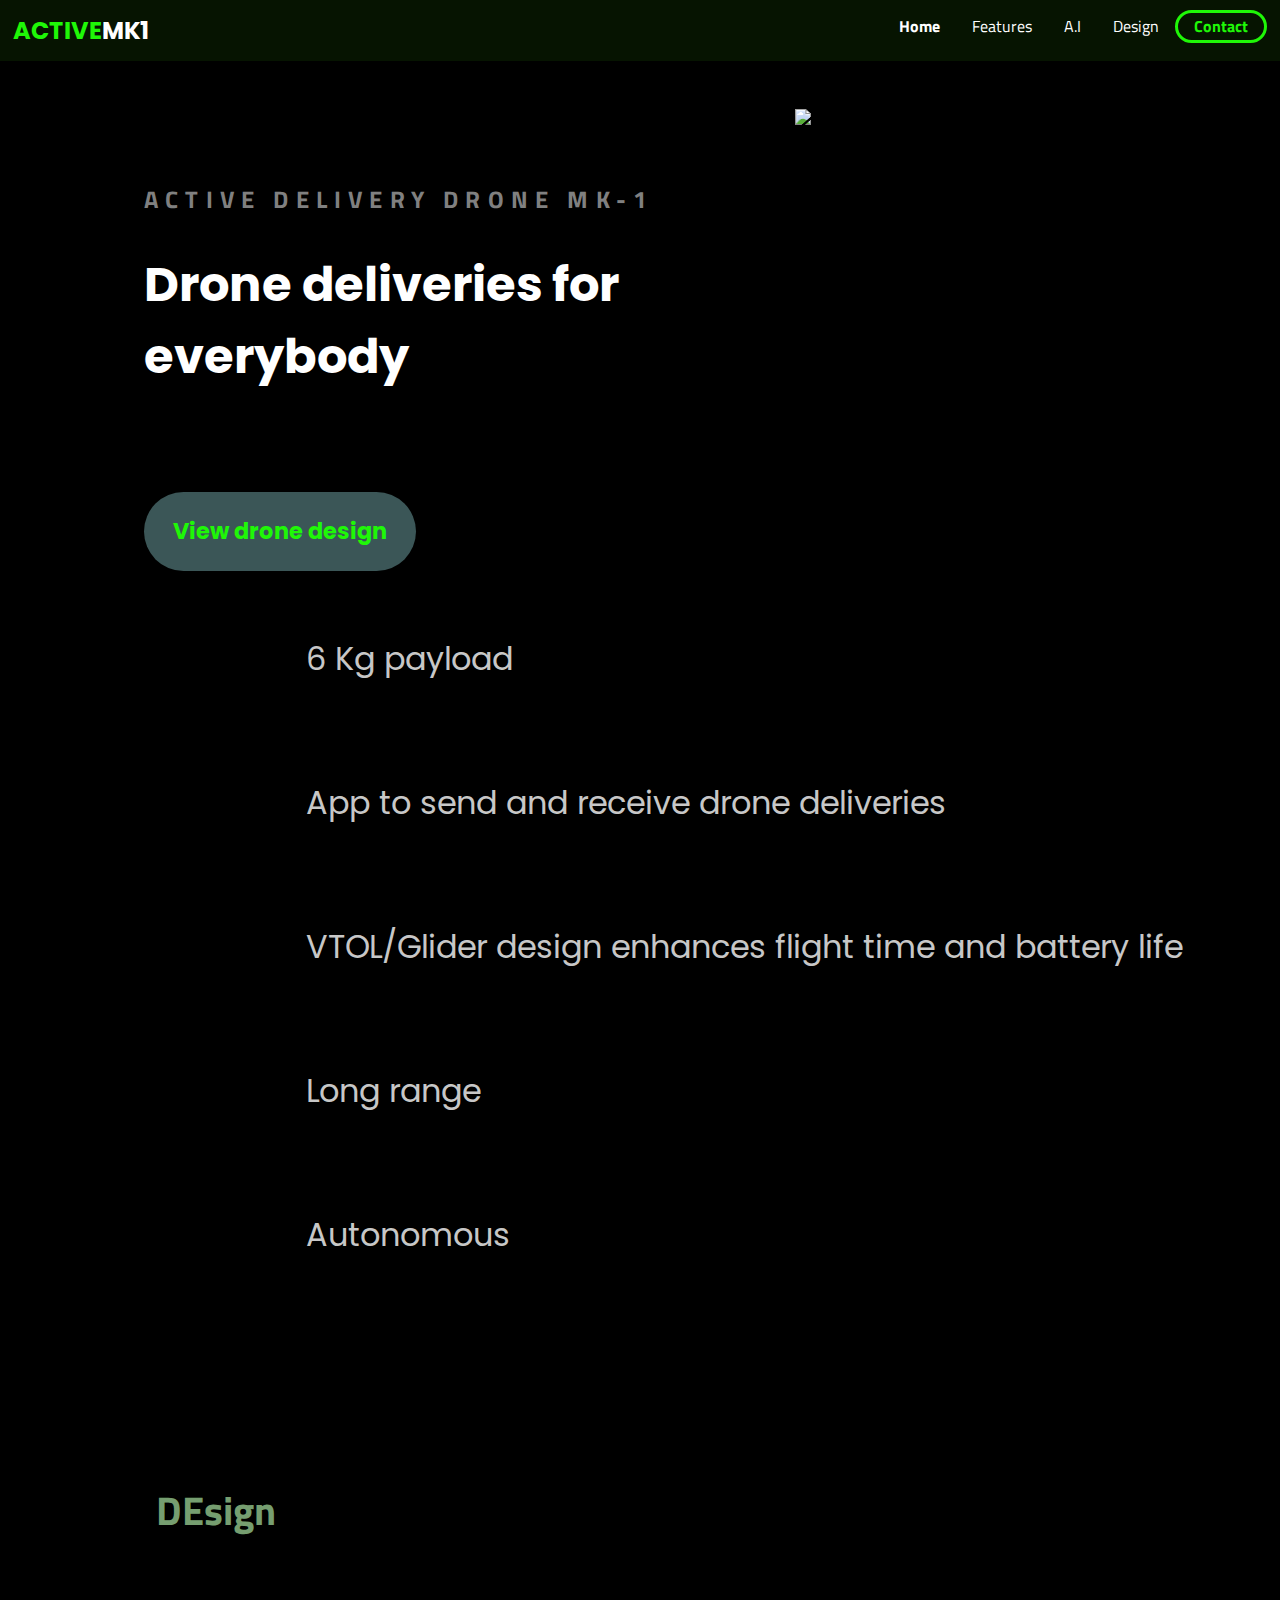
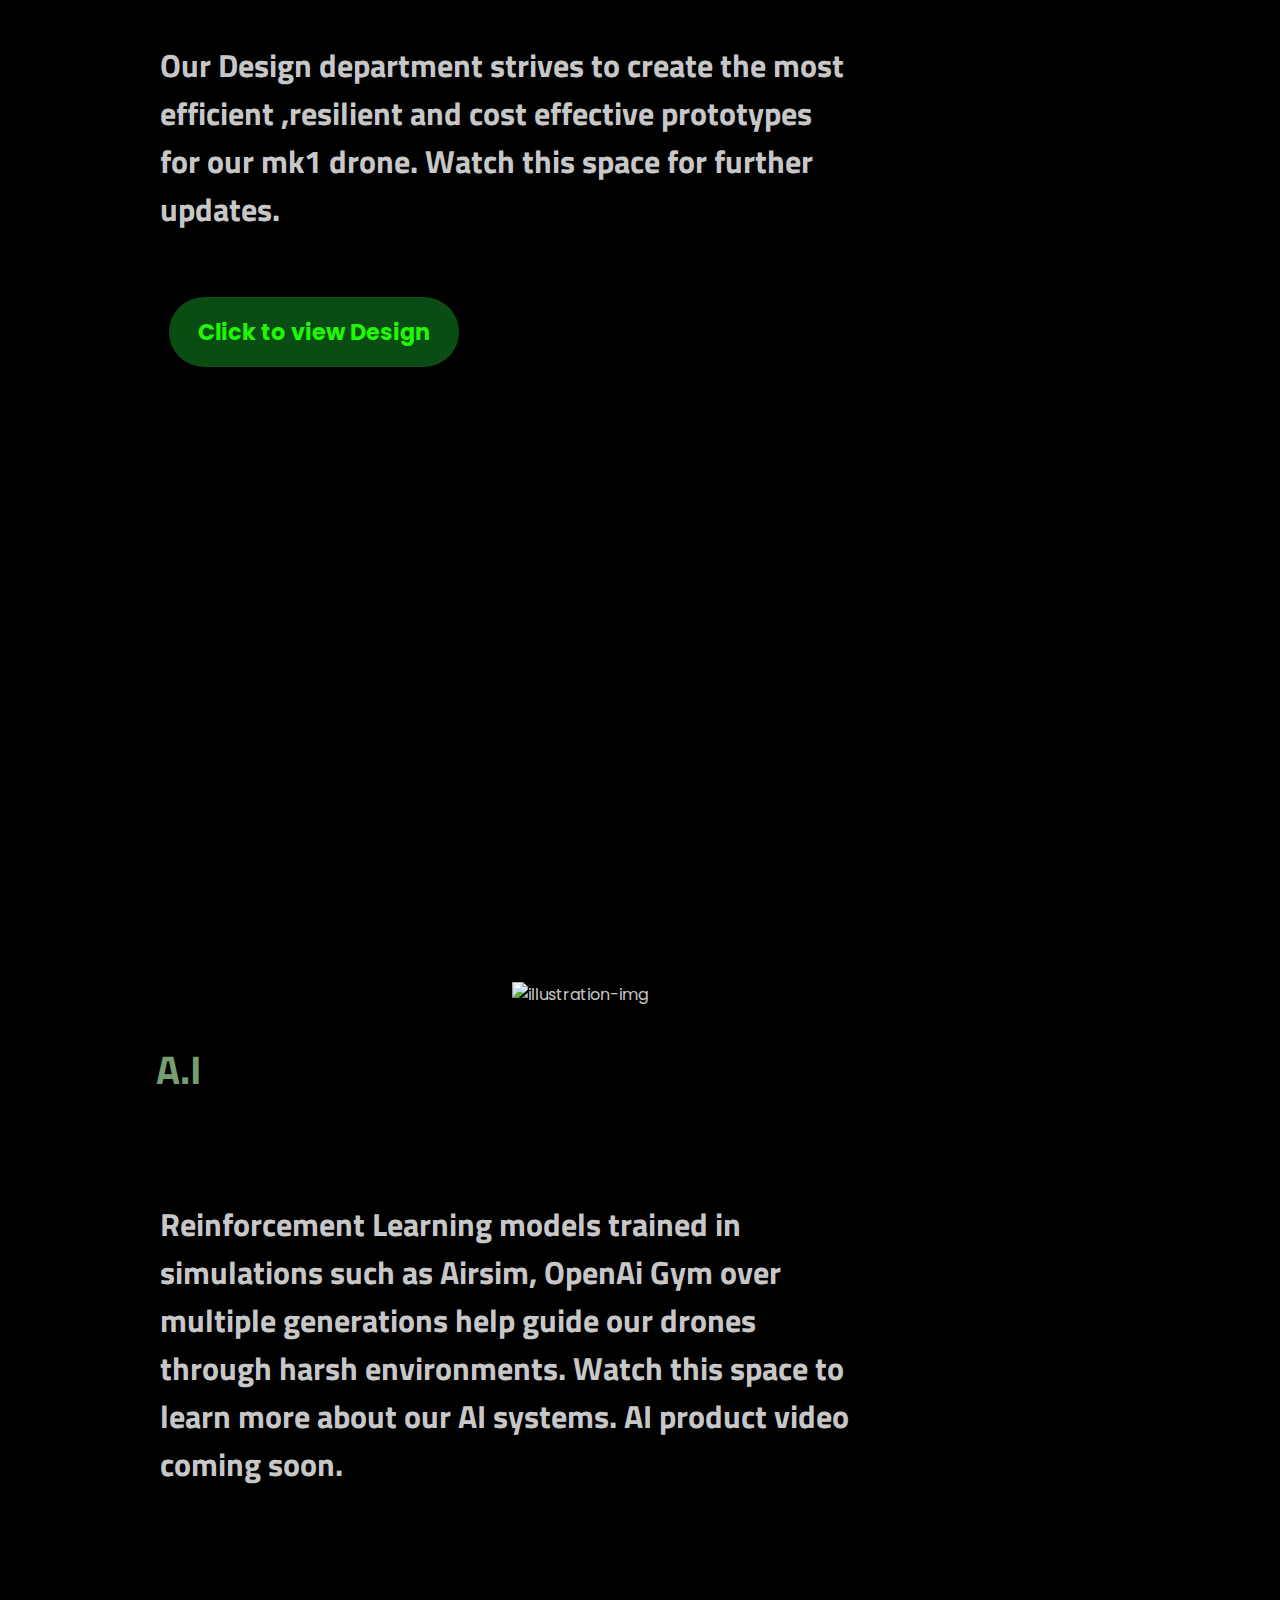
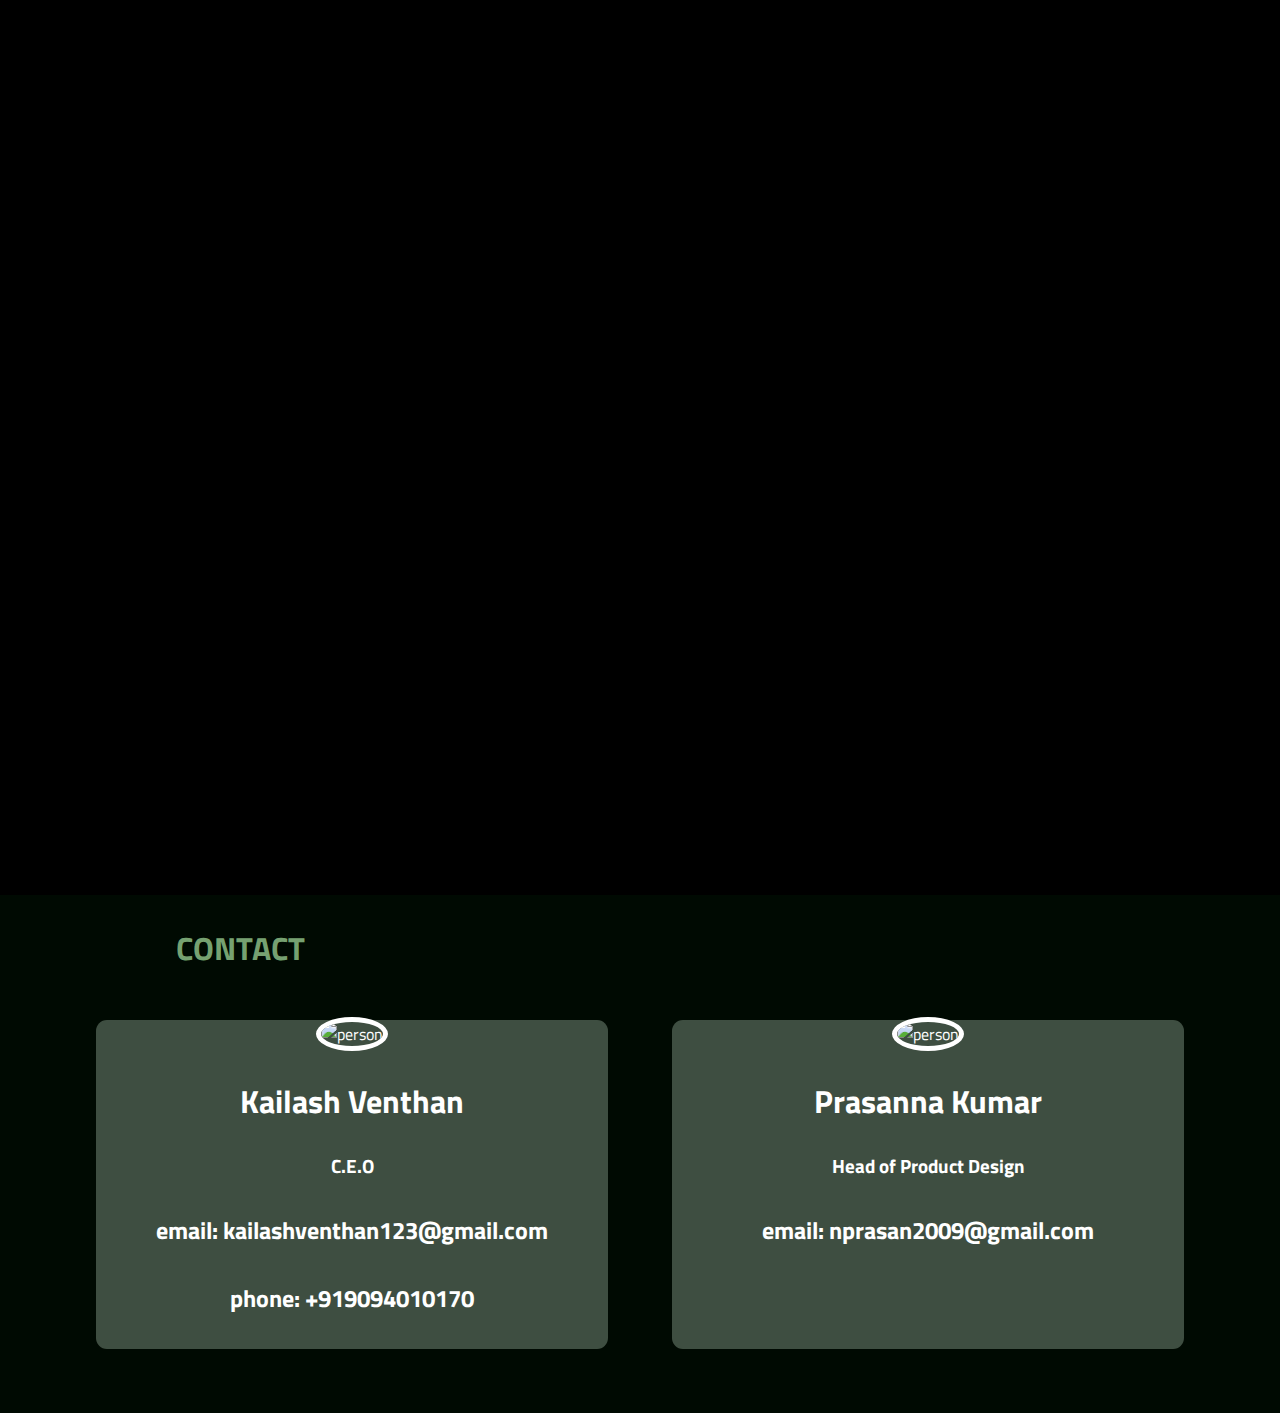
==== commit 2d613bee: "check" ====
--- a/index.html
+++ b/index.html
@@ -62,7 +62,7 @@
             <a id="design">
                 <div class="container">
                     
-                  <h1>Design</h1>
+                  <h1>DEsign</h1>
                   <h2>
                      Our Design department strives to create the most efficient ,resilient and cost effective prototypes for our mk1 drone. Watch this space for further updates.
                        
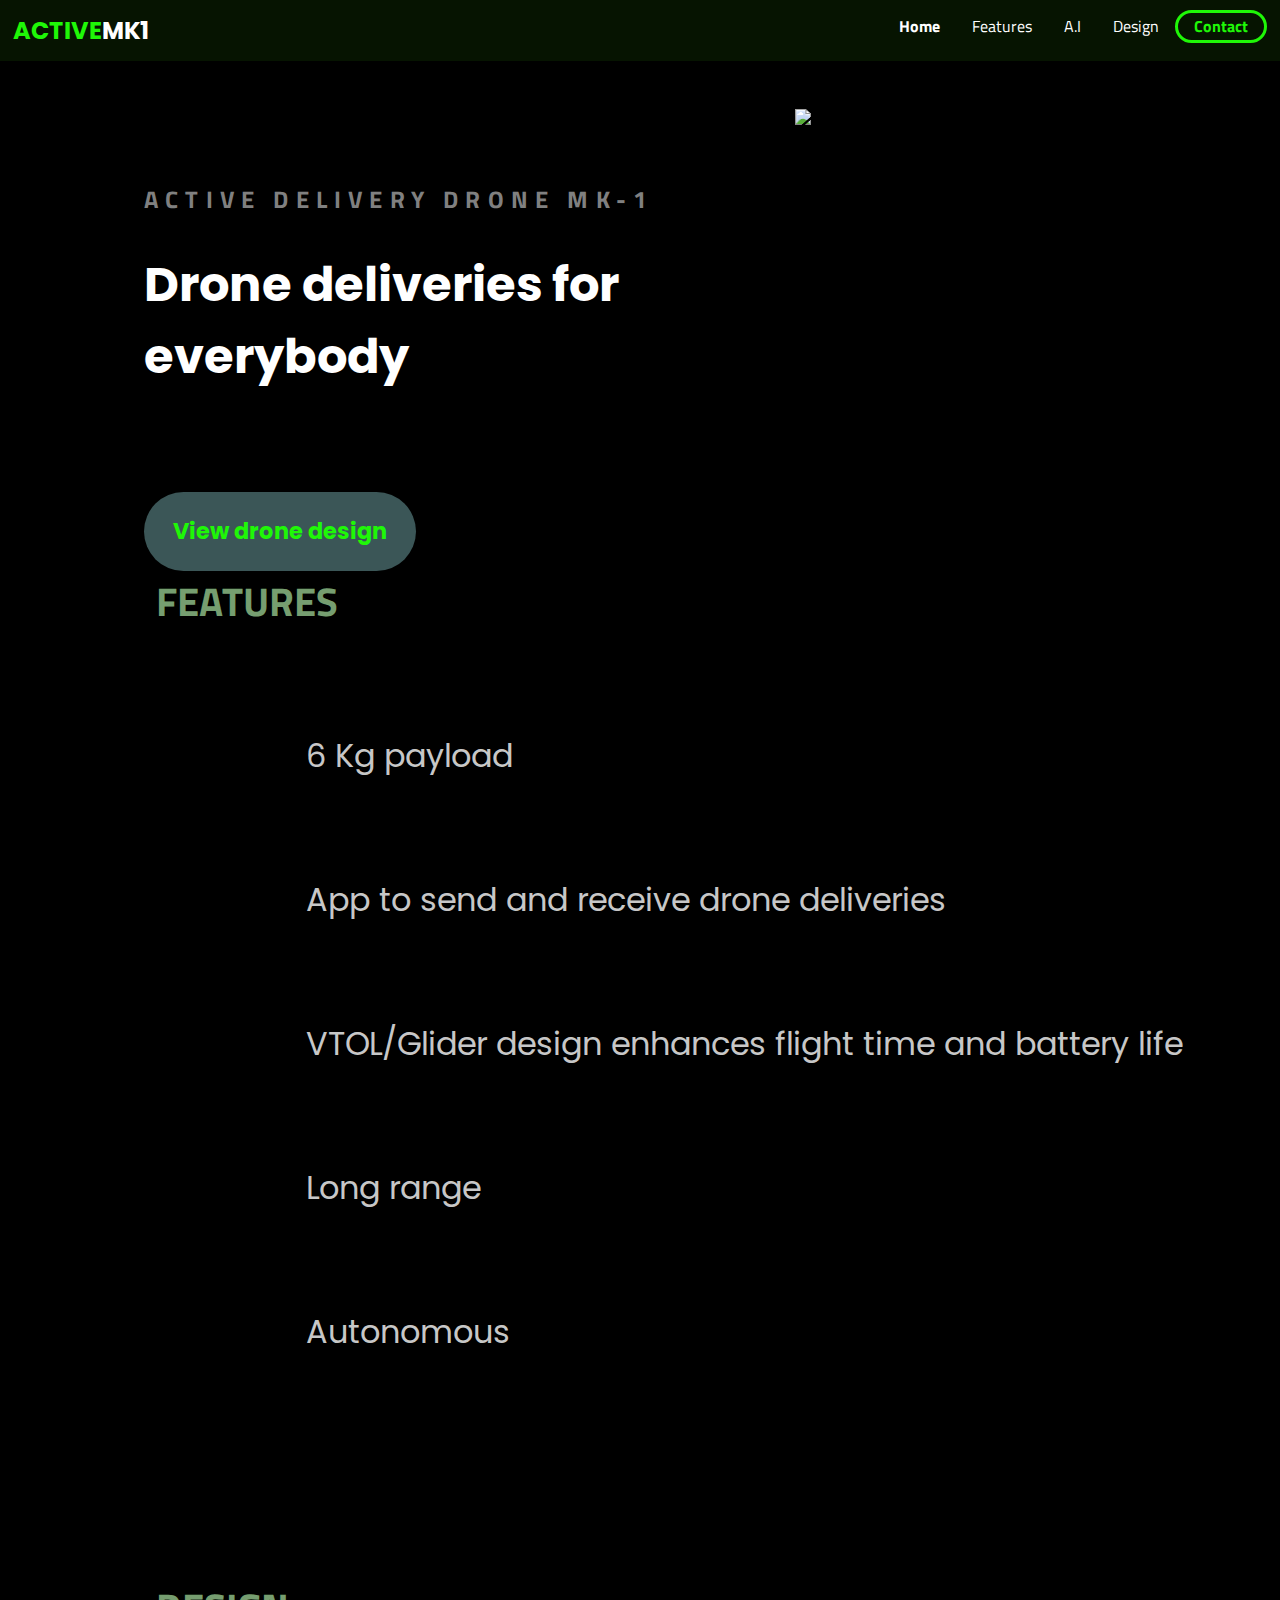
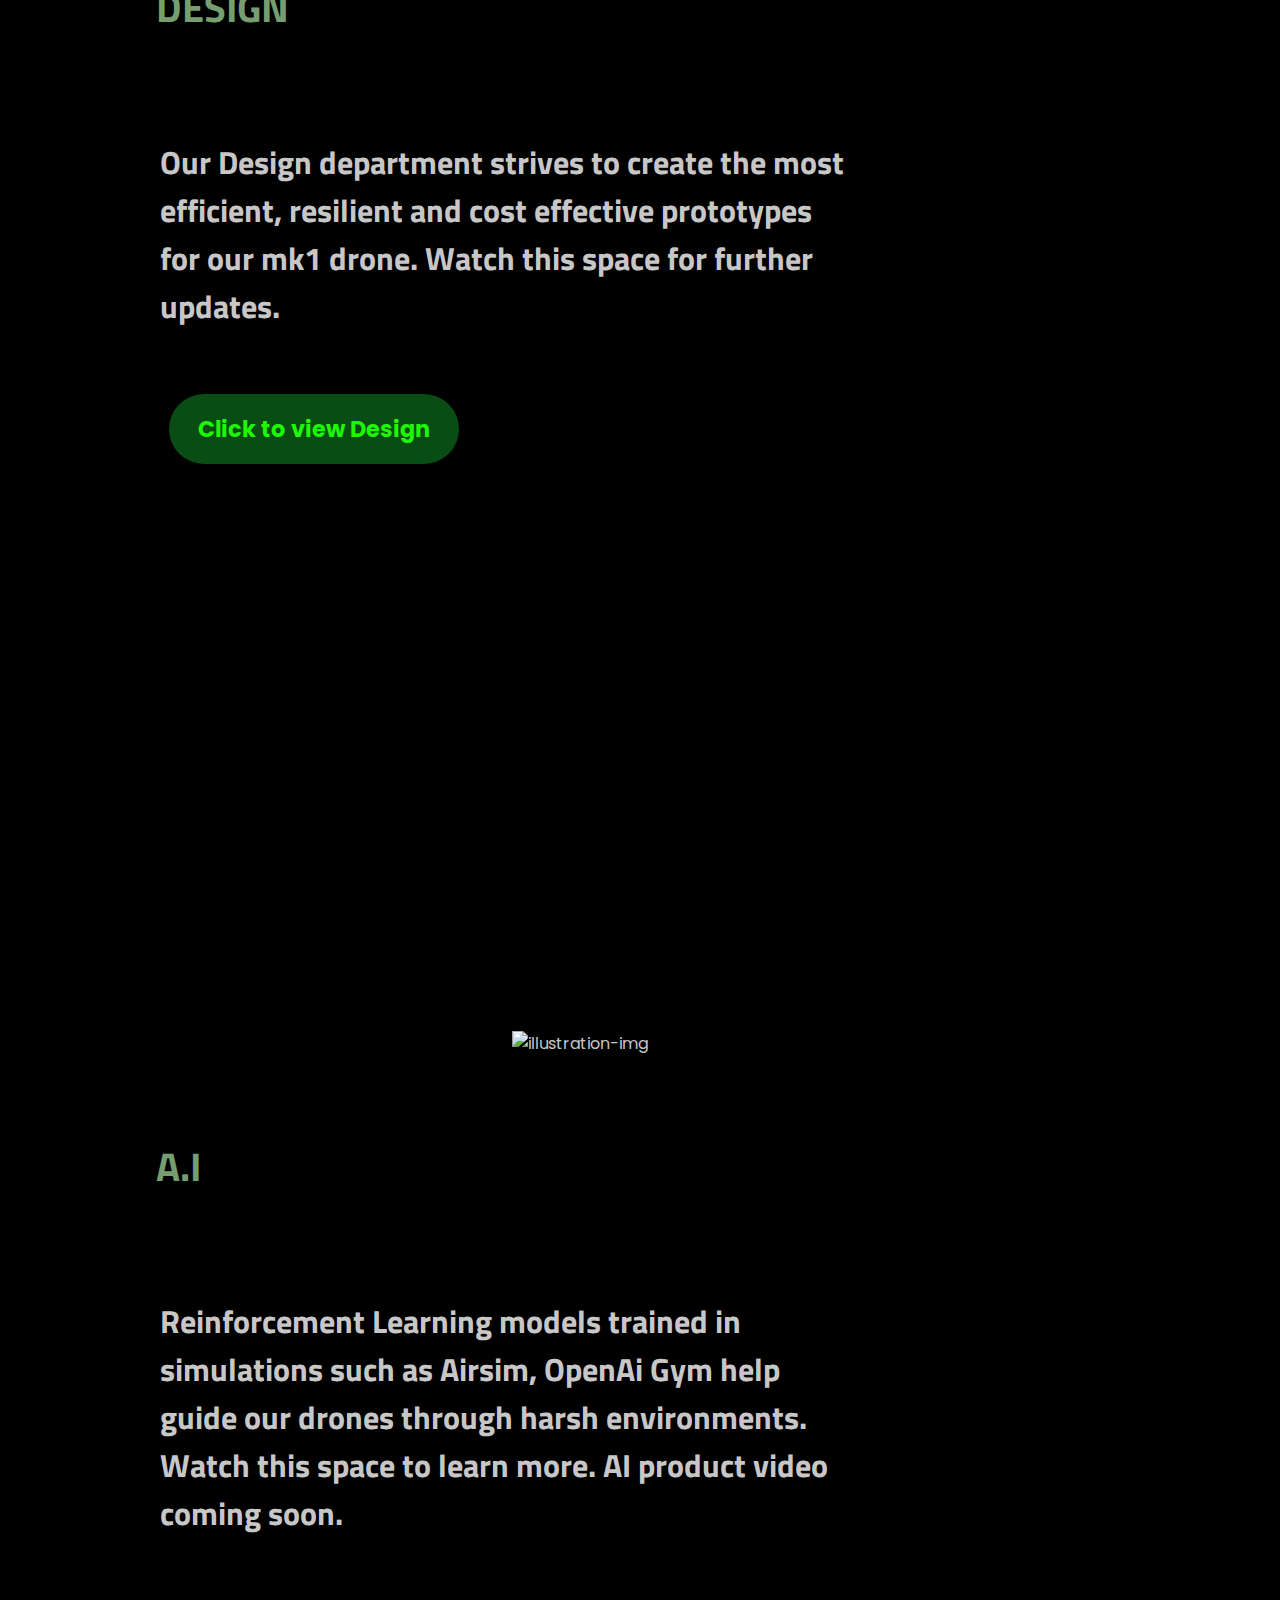
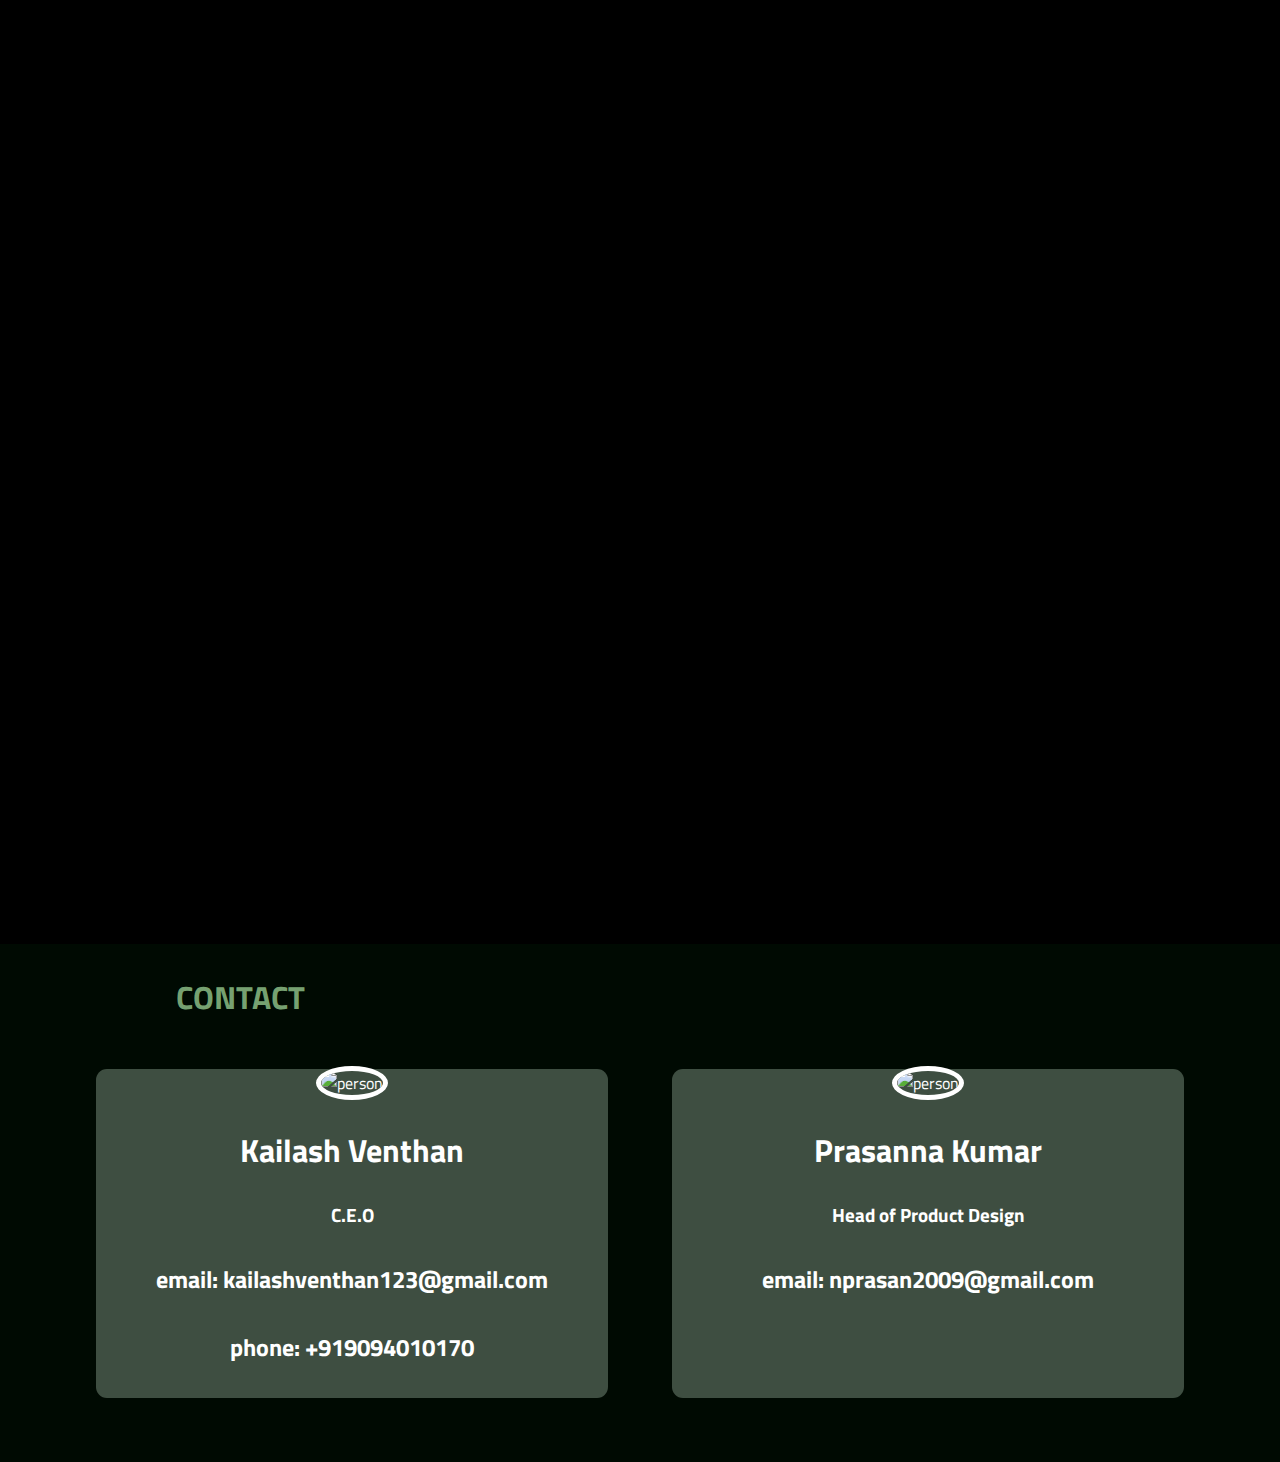
==== commit 5524d80a: "corrections to everything" ====
--- a/index.html
+++ b/index.html
@@ -50,7 +50,7 @@
 
                 <a id="features-section"> <section class="features-section" >
           <div class="container">
-            </a>
+            <h1>FEATURES</h1></a>
             <ul class="features-list">
                 <li>6 Kg payload</li>
                 <li>App to send and receive drone deliveries</li>
@@ -62,9 +62,9 @@
             <a id="design">
                 <div class="container">
                     
-                  <h1>DEsign</h1>
+                  <h1>DESIGN</h1>
                   <h2>
-                     Our Design department strives to create the most efficient ,resilient and cost effective prototypes for our mk1 drone. Watch this space for further updates.
+                     Our Design department strives to create the most efficient, resilient and cost effective prototypes for our mk1 drone. Watch this space for further updates.
                        
                 </h2> <a href="https://kailashv7.github.io/dronedisplay/" class="primary-cta">Click to view Design</a>   
                 </div><img src="images/design.svg" class="d-img" alt="illustration-img"></a>
@@ -75,8 +75,8 @@
               <div class="container">
                 <h1>A.I</h1>
                 <h2>
-                    Reinforcement Learning models trained in simulations such as Airsim, OpenAi Gym over multiple generations help guide our drones through 
-                    harsh environments. Watch this space to learn more about our AI systems. AI product video coming soon.                              </h2>
+                    Reinforcement Learning models trained in simulations such as Airsim, OpenAi Gym help guide our drones through 
+                    harsh environments. Watch this space to learn more. AI product video coming soon.                              </h2>
                 
                     
               </div></a>
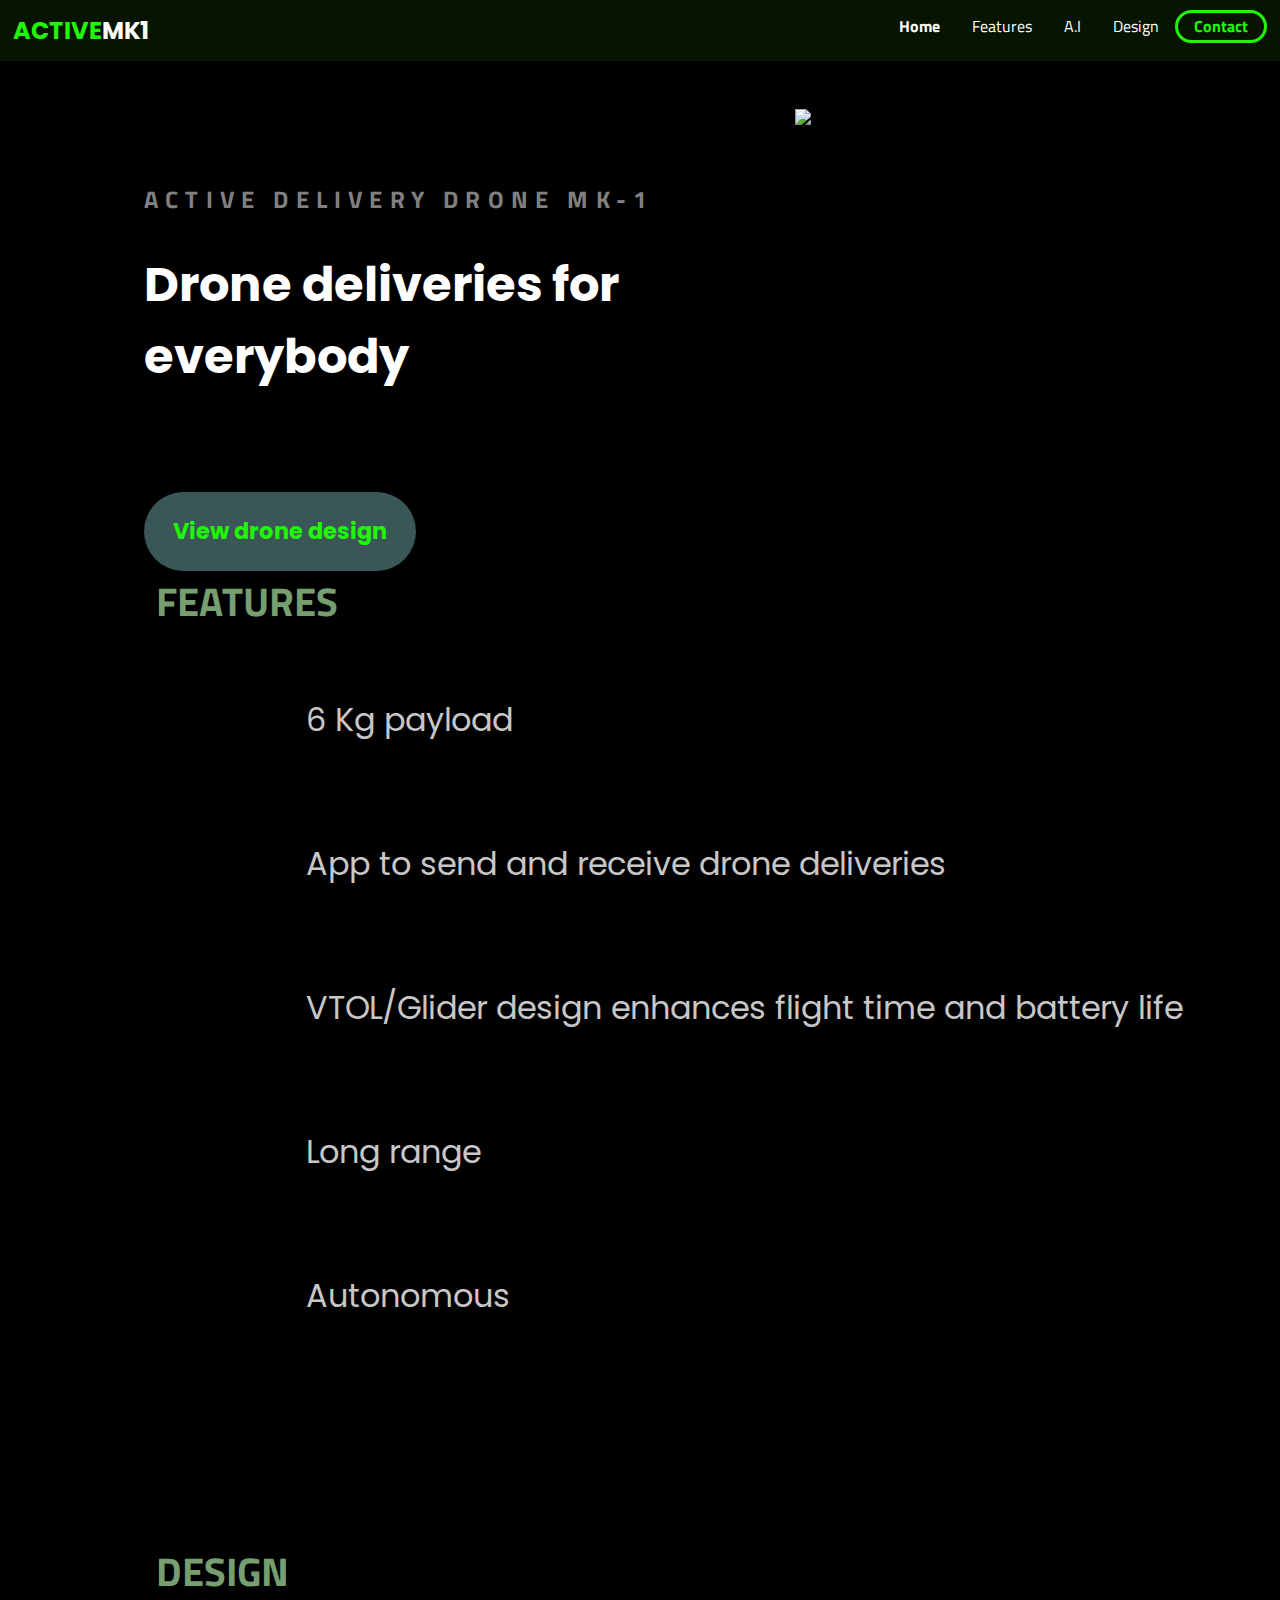
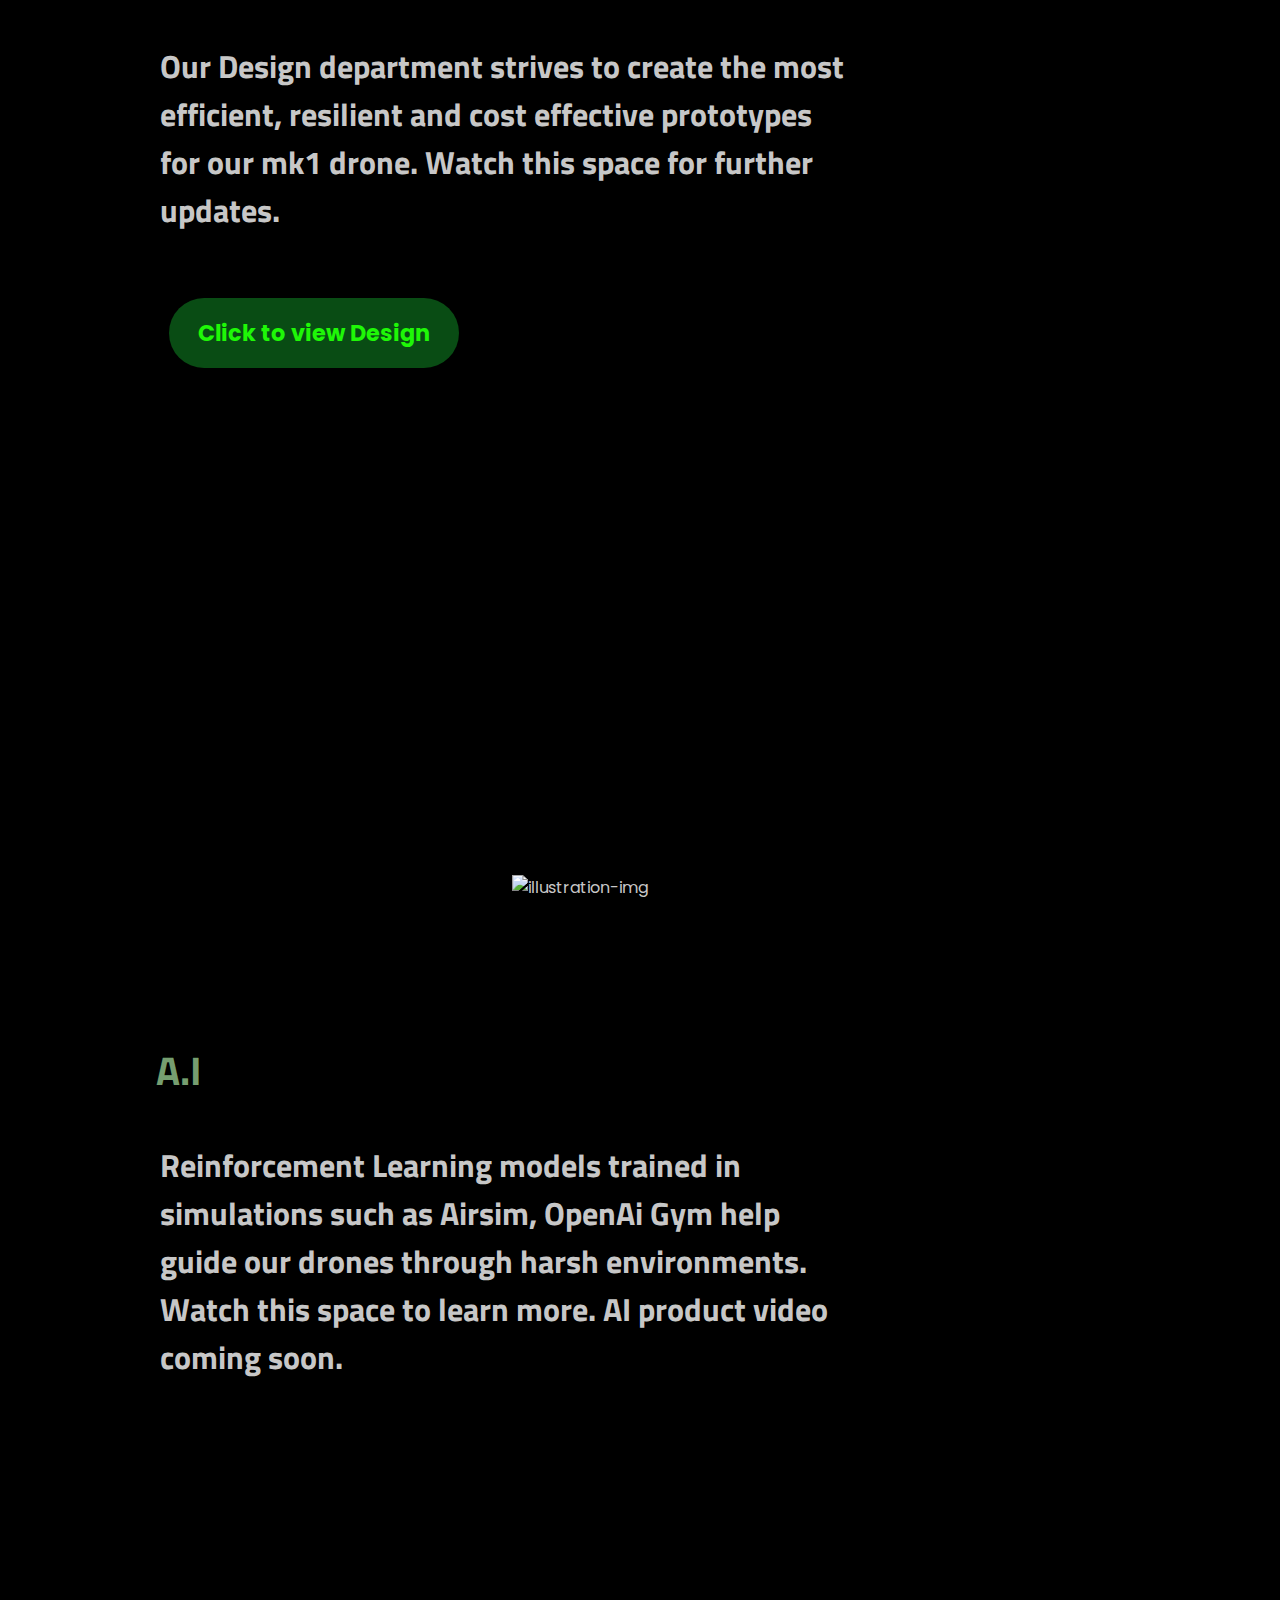
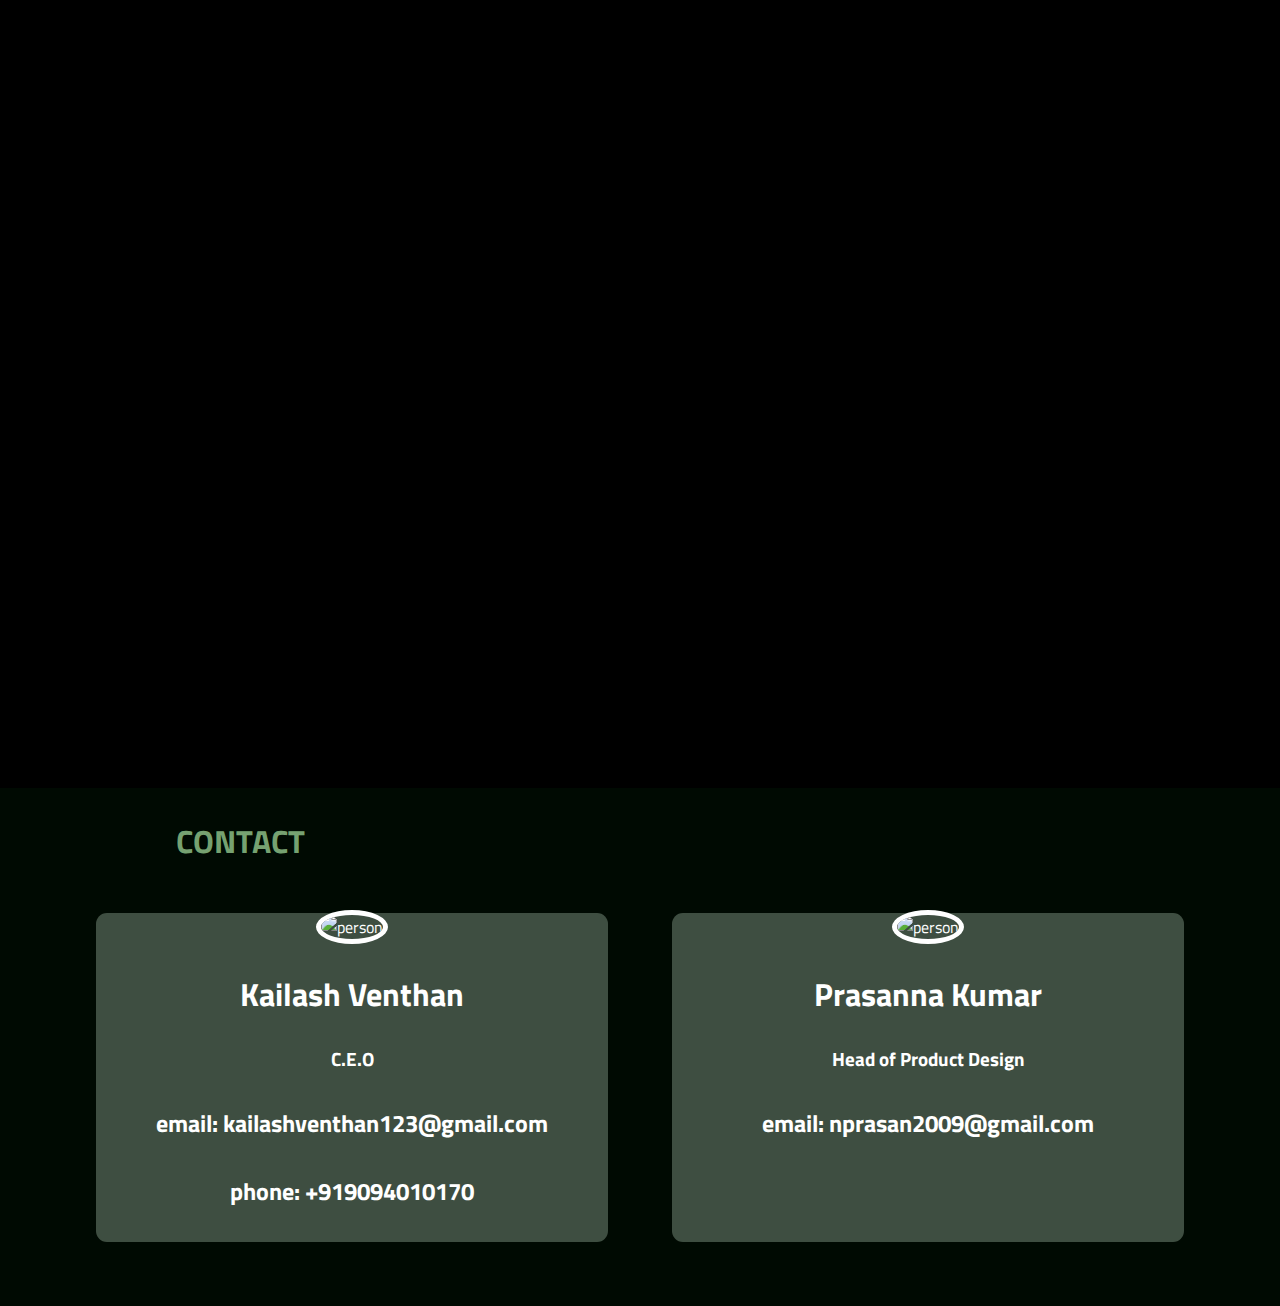
==== commit 2e6fdbd8: "sub" ====
--- a/index.html
+++ b/index.html
@@ -100,7 +100,7 @@
                         <h2>Kailash Venthan </h2>
                         <h3>C.E.O</h3>
                         <h4>email: kailashventhan123@gmail.com</h4>
-                        <h4>phone: +919094010170</h4>
+                        <h4>phone: +919094010170 </h4>
                     </li>
                     
                     <li>
--- a/css/main.css
+++ b/css/main.css
@@ -167,7 +167,7 @@
 
 section.features-section h1 {
   margin-left: 0em;
-  margin-bottom: 2.5em;
+  margin-bottom: 1em;
   margin-top: 0em;
   color: rgba(189, 253, 180, 0.633);
   font-size: 2em;
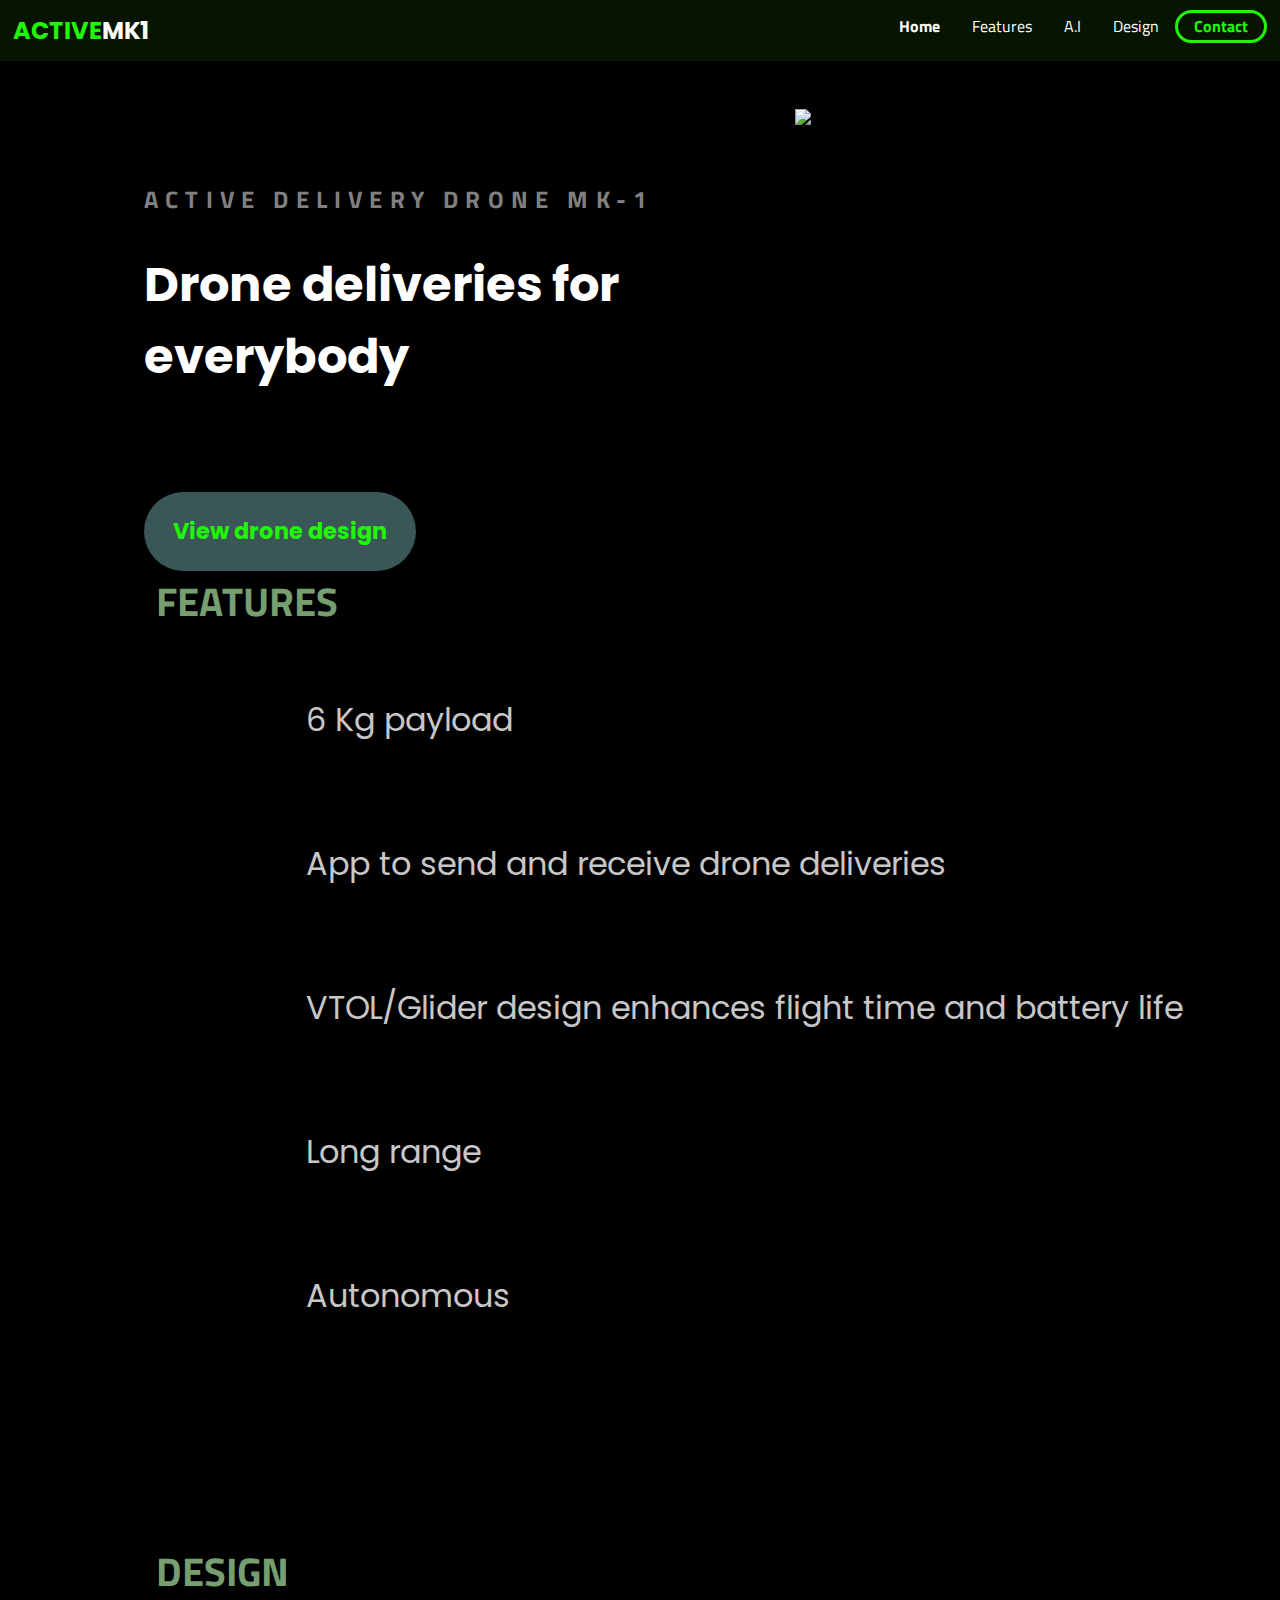
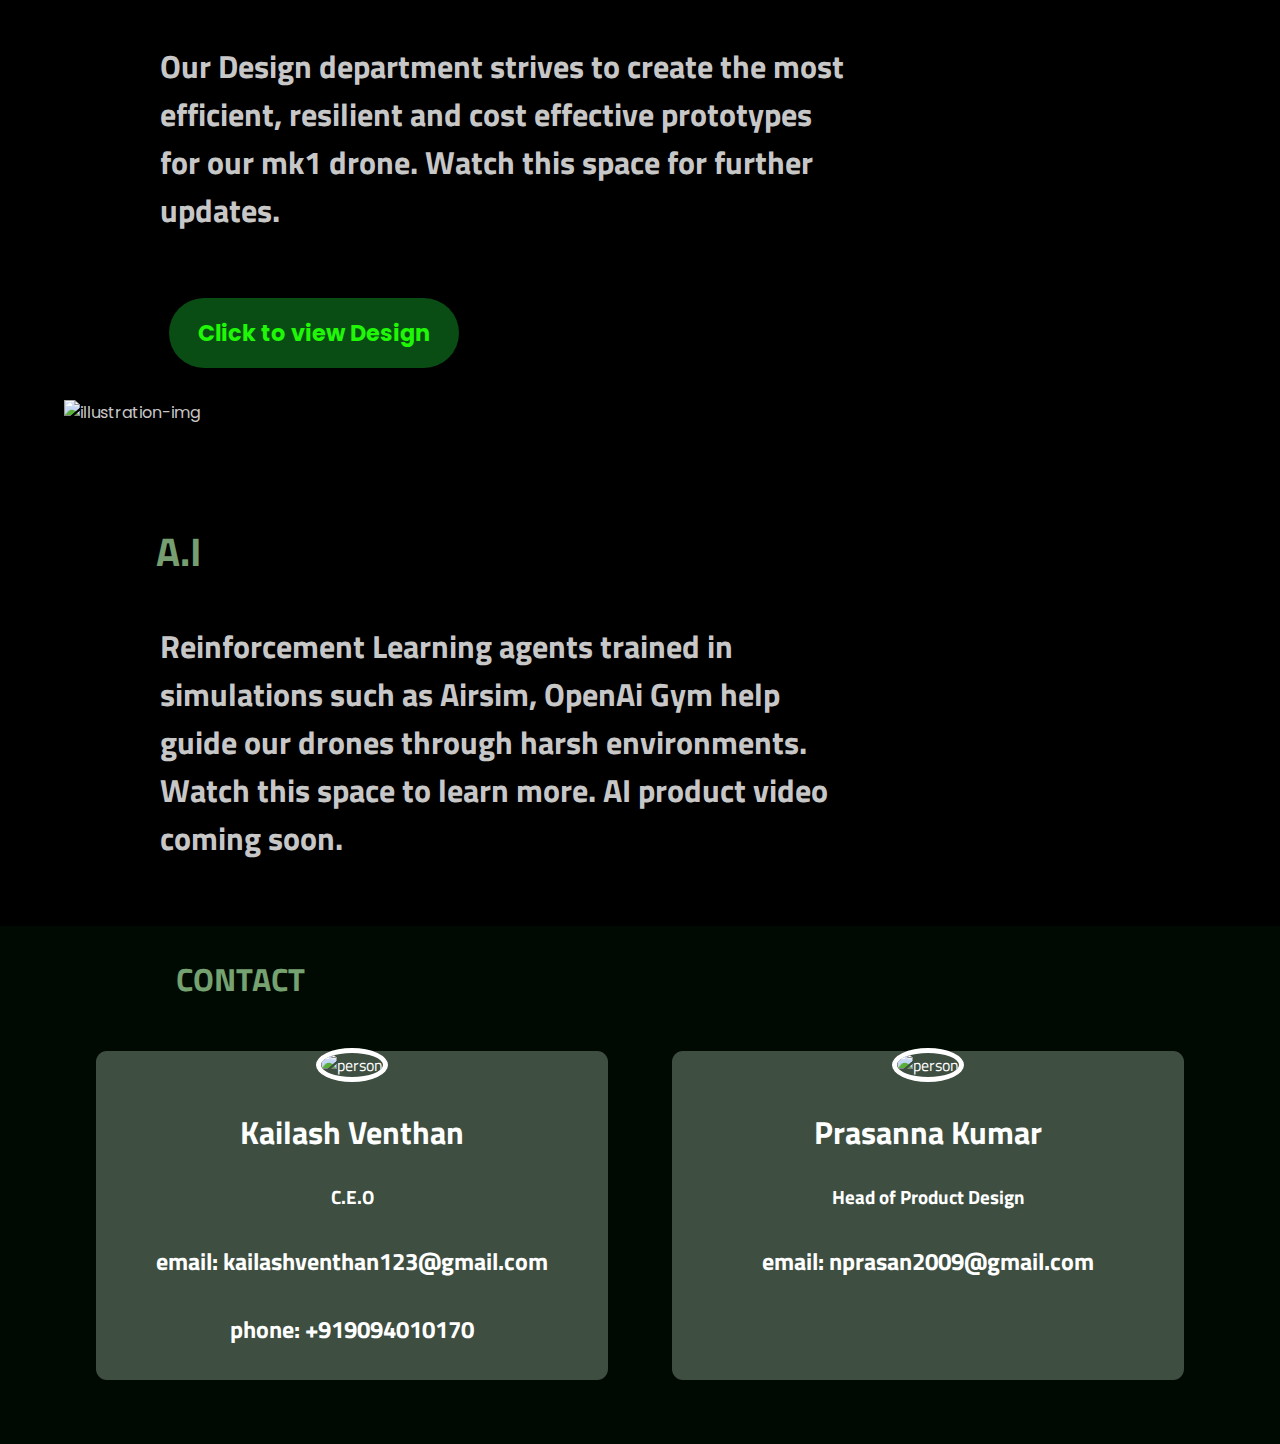
==== commit ea724d44: "changes to content" ====
--- a/index.html
+++ b/index.html
@@ -37,7 +37,7 @@
                     <p class="subhead">Active DELIVERY DRONE Mk-1</p>
                     <h1>Drone deliveries for everybody</h1>
                     <div class="het0-cta">
-                        <a href="https://kailashv7.github.io/dronedisplay/" class="primary-cta">View drone design</a>
+                        <a href="https://kailashv7.github.io/dem/" class="primary-cta">View drone design</a>
                         <!-- <a href="#" class="watch-video-cta" alt="Watch a video">  -->
                         <!-- <img src="images/watch.svg" alt="watch">Watch Video</a> -->
                     </div>
@@ -66,7 +66,7 @@
                   <h2>
                      Our Design department strives to create the most efficient, resilient and cost effective prototypes for our mk1 drone. Watch this space for further updates.
                        
-                </h2> <a href="https://kailashv7.github.io/dronedisplay/" class="primary-cta">Click to view Design</a>   
+                </h2> <a href="https://kailashv7.github.io/dem/" class="primary-cta">Click to view Design</a>   
                 </div><img src="images/design.svg" class="d-img" alt="illustration-img"></a>
            <!-- <img src="images/holding-phone.jpg" alt="holding-phone">-->
         </div>
@@ -75,14 +75,14 @@
               <div class="container">
                 <h1>A.I</h1>
                 <h2>
-                    Reinforcement Learning models trained in simulations such as Airsim, OpenAi Gym help guide our drones through 
+                    Reinforcement Learning agents trained in simulations such as Airsim, OpenAi Gym help guide our drones through 
                     harsh environments. Watch this space to learn more. AI product video coming soon.                              </h2>
                 
                     
               </div></a>
              
               <a id="vid" class="vid">
-                <iframe width="1280" height="720" src="https://www.youtube.com/embed/NcBjx_eyvxc" title="YouTube video player" frameborder="0" allow="accelerometer; autoplay; clipboard-write; encrypted-media; gyroscope; picture-in-picture" allowfullscreen></iframe>
+                <!-- <iframe width="1280" height="720" src="https://www.youtube.com/embed/NcBjx_eyvxc" title="YouTube video player" frameborder="0" allow="accelerometer; autoplay; clipboard-write; encrypted-media; gyroscope; picture-in-picture" allowfullscreen></iframe> -->
                 </div></a>
              
 
--- a/css/main.css
+++ b/css/main.css
@@ -472,7 +472,7 @@
     font-weight: bold;
     display: inline-block;
     z-index: +5;
-    margin: 0em 0em 30em 4.7em;
+    margin: 0em 0em 0em 4.7em;
   }
   section.features-section .primary-cta:hover {
     background: #0af52dd7;
@@ -490,10 +490,11 @@
     width: 60%;
   }
   section.features-section .d-img {
-    width: 50%;
+    width: 60%;
     height: auto;
-    margin-right: 8em;
-    margin-bottom: 95em;
+    margin-top: 0em;
+    margin-right: 10em;
+    position: relative;
   }
   section.features-section .vid iframe {
     width: 1152px;
